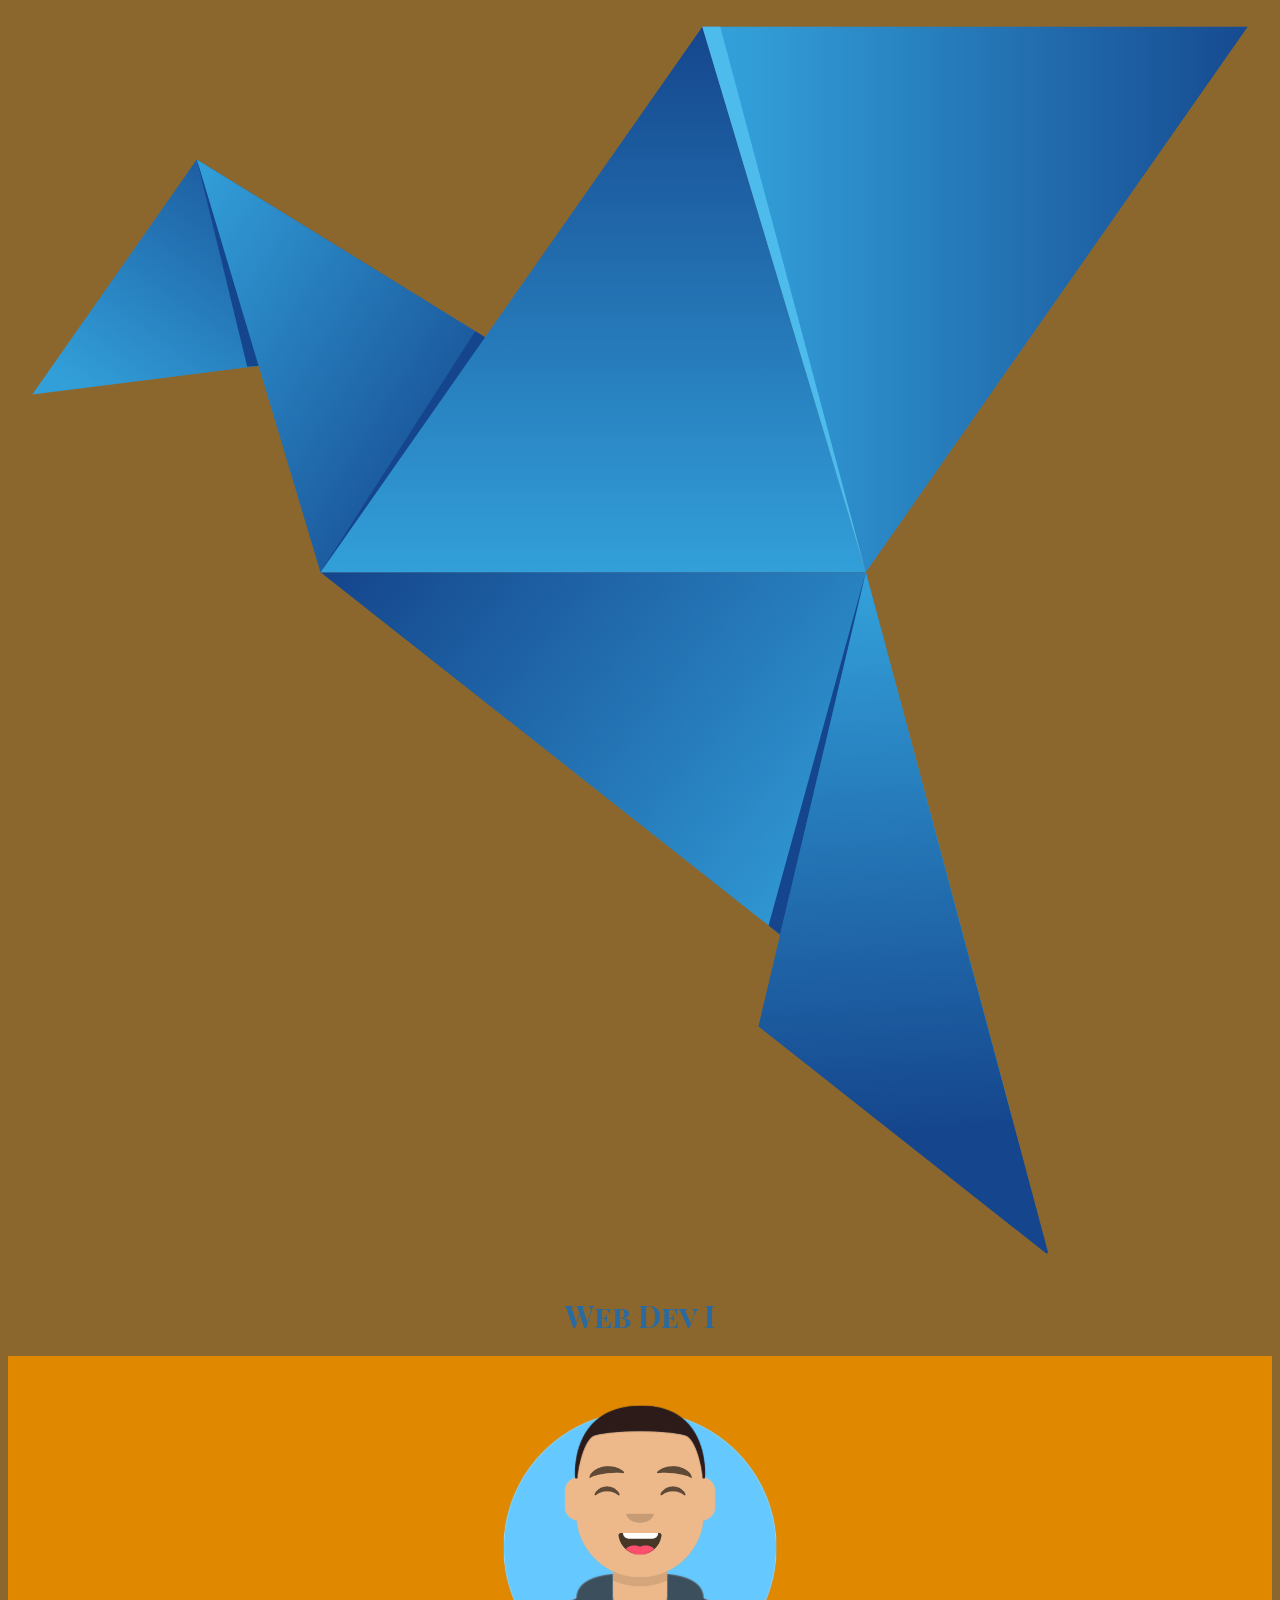
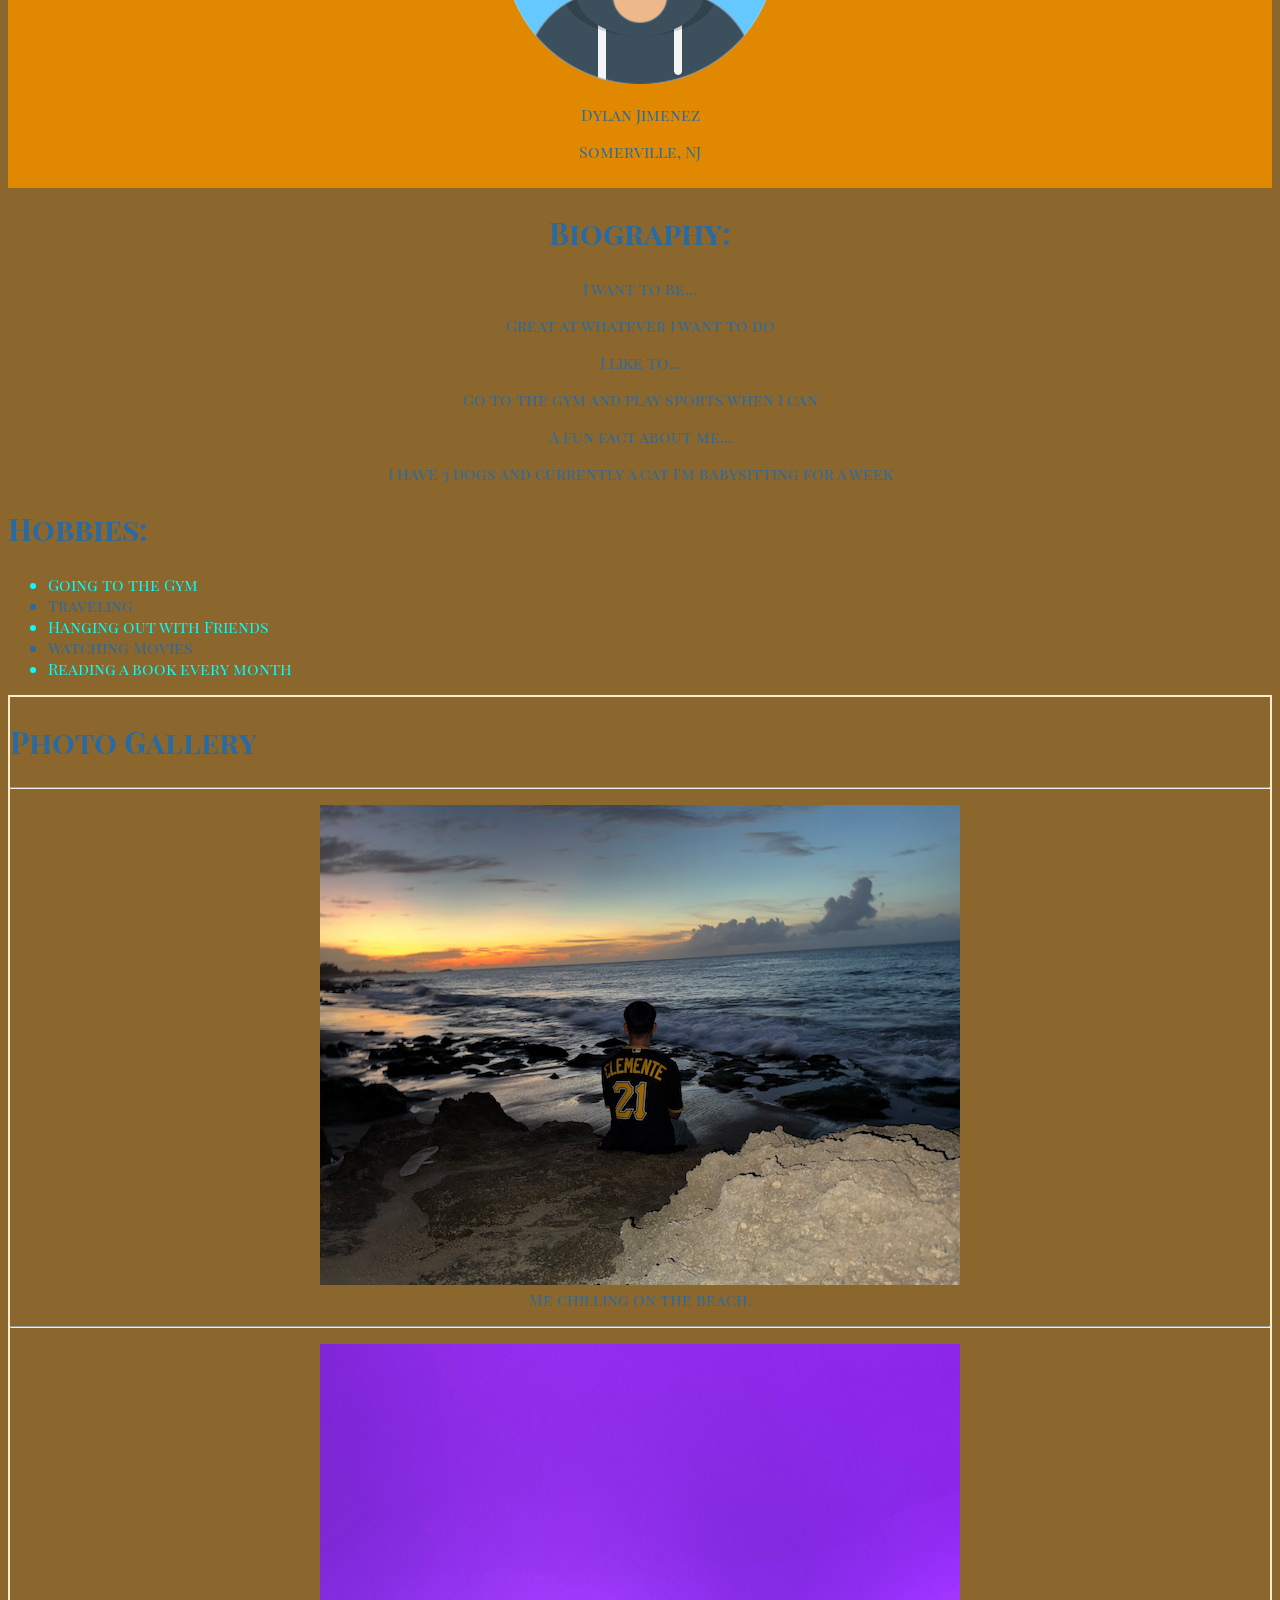
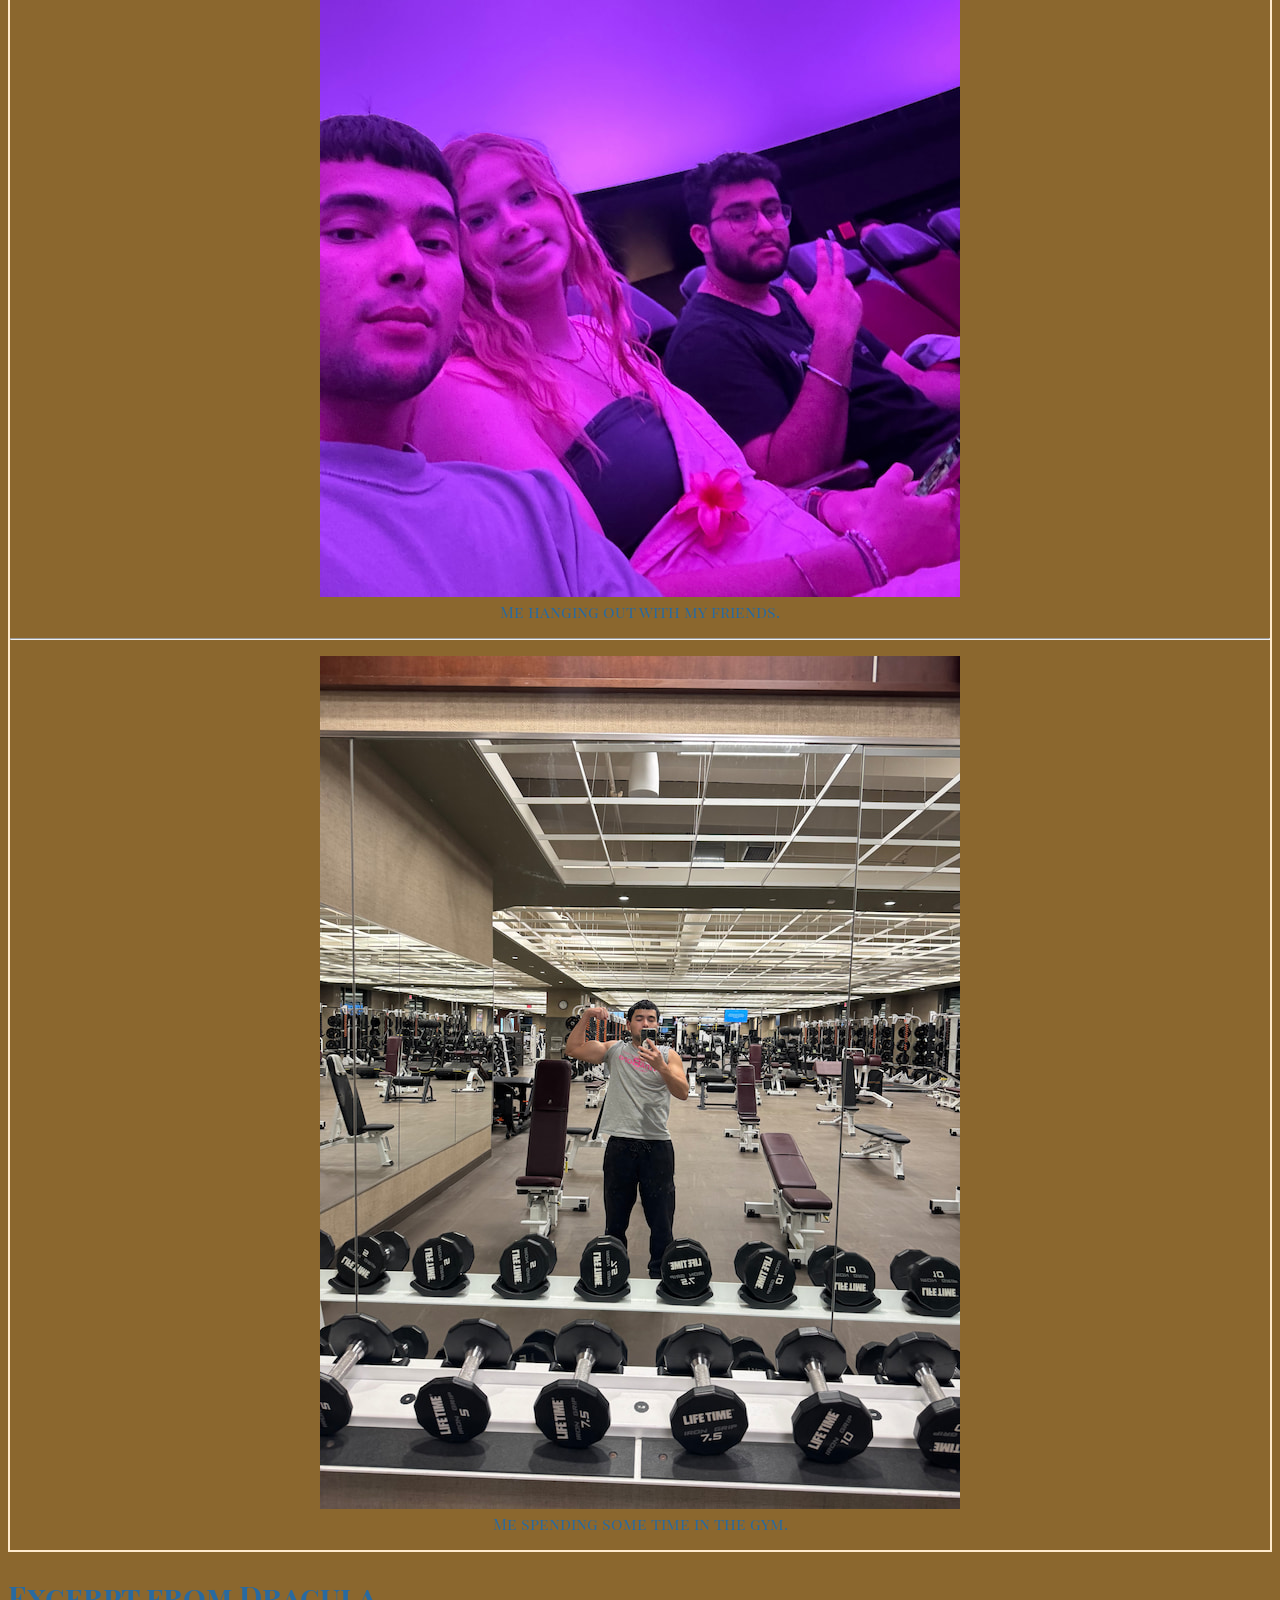
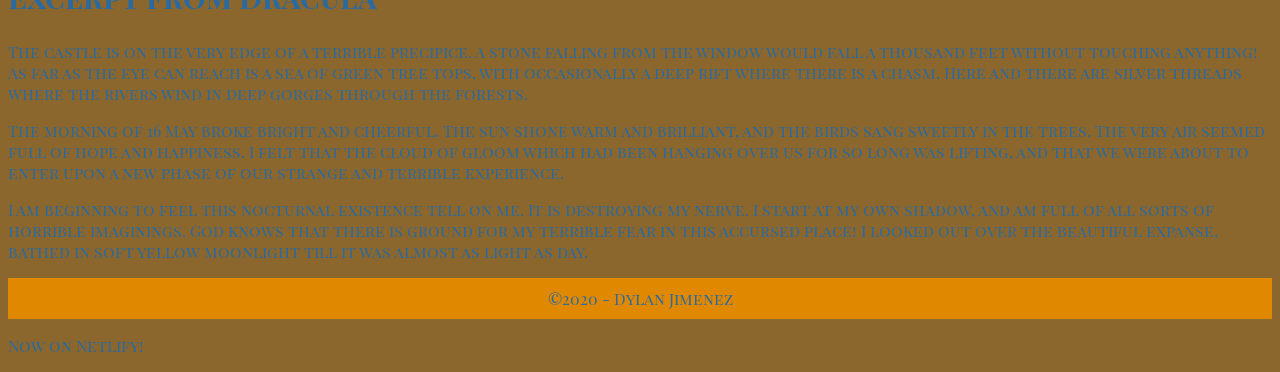
==== index.html @ 661ed288 "Adding Article" ====
<!DOCTYPE html>
<html lang="en">

    <head>
        <meta charset="UTF-8">
        <meta name="viewport" content="width=device-width, initial-scale=1.0">
        <title>About Me</title>

        <link rel="preconnect" href="https://fonts.googleapis.com">
        <link rel="preconnect" href="https://fonts.gstatic.com" crossorigin>
        <link
            href="https://fonts.googleapis.com/css2?family=Playfair+Display+SC:ital,wght@0,400;0,700;0,900;1,400;1,700;1,900&display=swap"
            rel="stylesheet">

        <link rel="stylesheet" href="css/style.css">
    </head>

    <body>
        <!--the body element contains all content shown to a visitor-->

        <header>
            <!--the header shows logos and the page title-->
            <img src="img/ptra-logo-1913689.svg" alt="Blue origami logo">
            <h1>Web Dev I</h1>
        </header>

        <main>
            <!--The main envelops important page contents-->

            <section id="hero">
                <img src="img/avataaars.png" alt="Avatar picture of myself">

                <div>
                    <p>Dylan Jimenez</p>
                    <p>Somerville, NJ</p>
                </div>
            </section>

            <section id="bio">

                <!-- Bio section, Personal info -->

                <h2>Biography:</h2>

                <div>

                    <p>I want to be...</p>

                    <p>Great at whatever I want to do</p>

                    <p>I like to...</p>
                    <p>Go to the gym and play sports when I can</p>

                    <p>A fun fact about me...</p>
                    <p>I have 3 dogs and currently a cat I'm babysitting for a
                        week</p>

                </div>

            </section>

            <section id="hobbies">

                <h2>Hobbies:</h2>

                <ul>
                    <li>Going to the Gym</li>
                    <li>Traveling</li>
                    <li>Hanging out with Friends</li>
                    <li>Watching Movies</li>
                    <li>Reading a book every month</li>
                </ul>

            </section>

            <section id="gallery">

                <h2>Photo Gallery</h2>

                <hr>

                <figure>
                    <img src="img/Beach-640w.jpg" alt="Me at the beach">
                    <figcaption>Me chilling on the beach.</figcaption>
                </figure>


                <hr>

                <figure>
                    <img src="img/friends-640w.jpg" alt="Me and friends">
                    <figcaption>Me hanging out with my friends.</figcaption>
                </figure>

                <hr>

                <figure>
                    <img src="img/Gym-640w.jpg" alt="Me in the gym">
                    <figcaption>Me spending some time in the gym.</figcaption>
                </figure>


            </section>

            <article id="lit">

                <h2>Excerpt from Dracula</h2>

                <div>

                    <p>The castle is on the very edge of a terrible precipice. A
                        stone falling from
                        the window would fall a thousand feet without touching
                        anything! As far as
                        the eye can reach is a sea of green tree tops, with
                        occasionally a deep rift
                        where there is a chasm. Here and there are silver
                        threads where the rivers
                        wind in deep gorges through the forests.</p>

                    <p>The morning of 16 May broke bright and cheerful. The sun
                        shone warm and
                        brilliant, and the birds sang sweetly in the trees. The
                        very air seemed full
                        of hope and happiness. I felt that the cloud of gloom
                        which had been hanging
                        over us for so long was lifting, and that we were about
                        to enter upon a new
                        phase of our strange and terrible experience.</p>

                    <p>I am beginning to feel this nocturnal existence tell on
                        me. It is destroying
                        my nerve. I start at my own shadow, and am full of all
                        sorts of horrible
                        imaginings. God knows that there is ground for my
                        terrible fear in this
                        accursed place! I looked out over the beautiful expanse,
                        bathed in soft
                        yellow moonlight till it was almost as light as day.</p>

                </div>

            </article>

        </main>

        <footer>

            ©2020 - Dylan Jimenez

        </footer>

        <p>Now on Netlify!</p>
    </body>

</html>
---- css/style.css ----
body {
    font-family: "Playfair Display SC", serif;
    background-color: #8B672E;
    color: #286AA1;
}

h1, h2, h3, h4, h5, h6 {
    font-family: "Playfair Display SC", serif;
    font-size: 30px;
}

header {
    text-align: center;
}

#hero, footer {
    background-color: #E08800;
    text-align: center;
    padding: 10px;
}

/*Hero Section*/

#hero img {
    width: 300px;
}

/*Bio Section*/

#bio {
    text-align: center;
}

/* Hobbies */
#hobbies ul li:nth-child(odd){
    color:aqua
}

/* Gallery */

#gallery{
    border: 2px solid blanchedalmond;
}

#gallery img {
    max-width:100%;
}

#gallery figure {
    text-align:center;
}
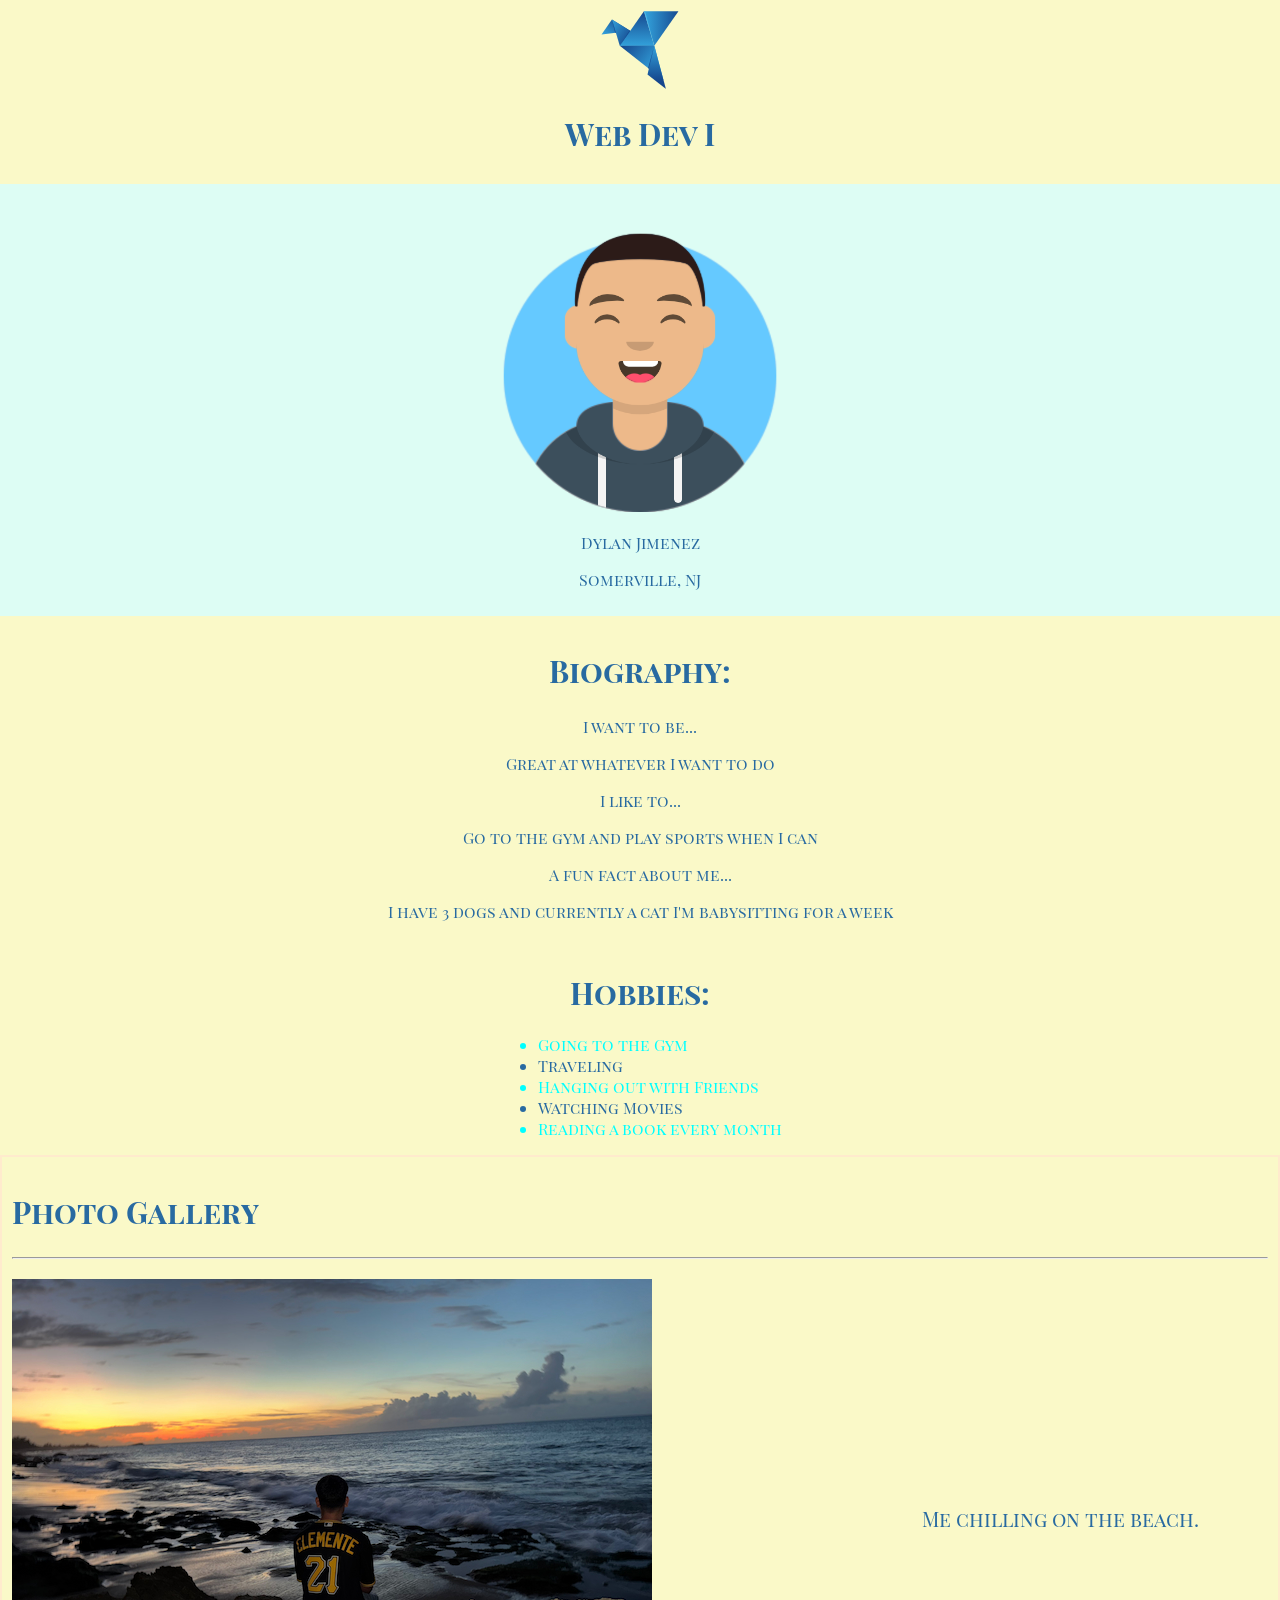
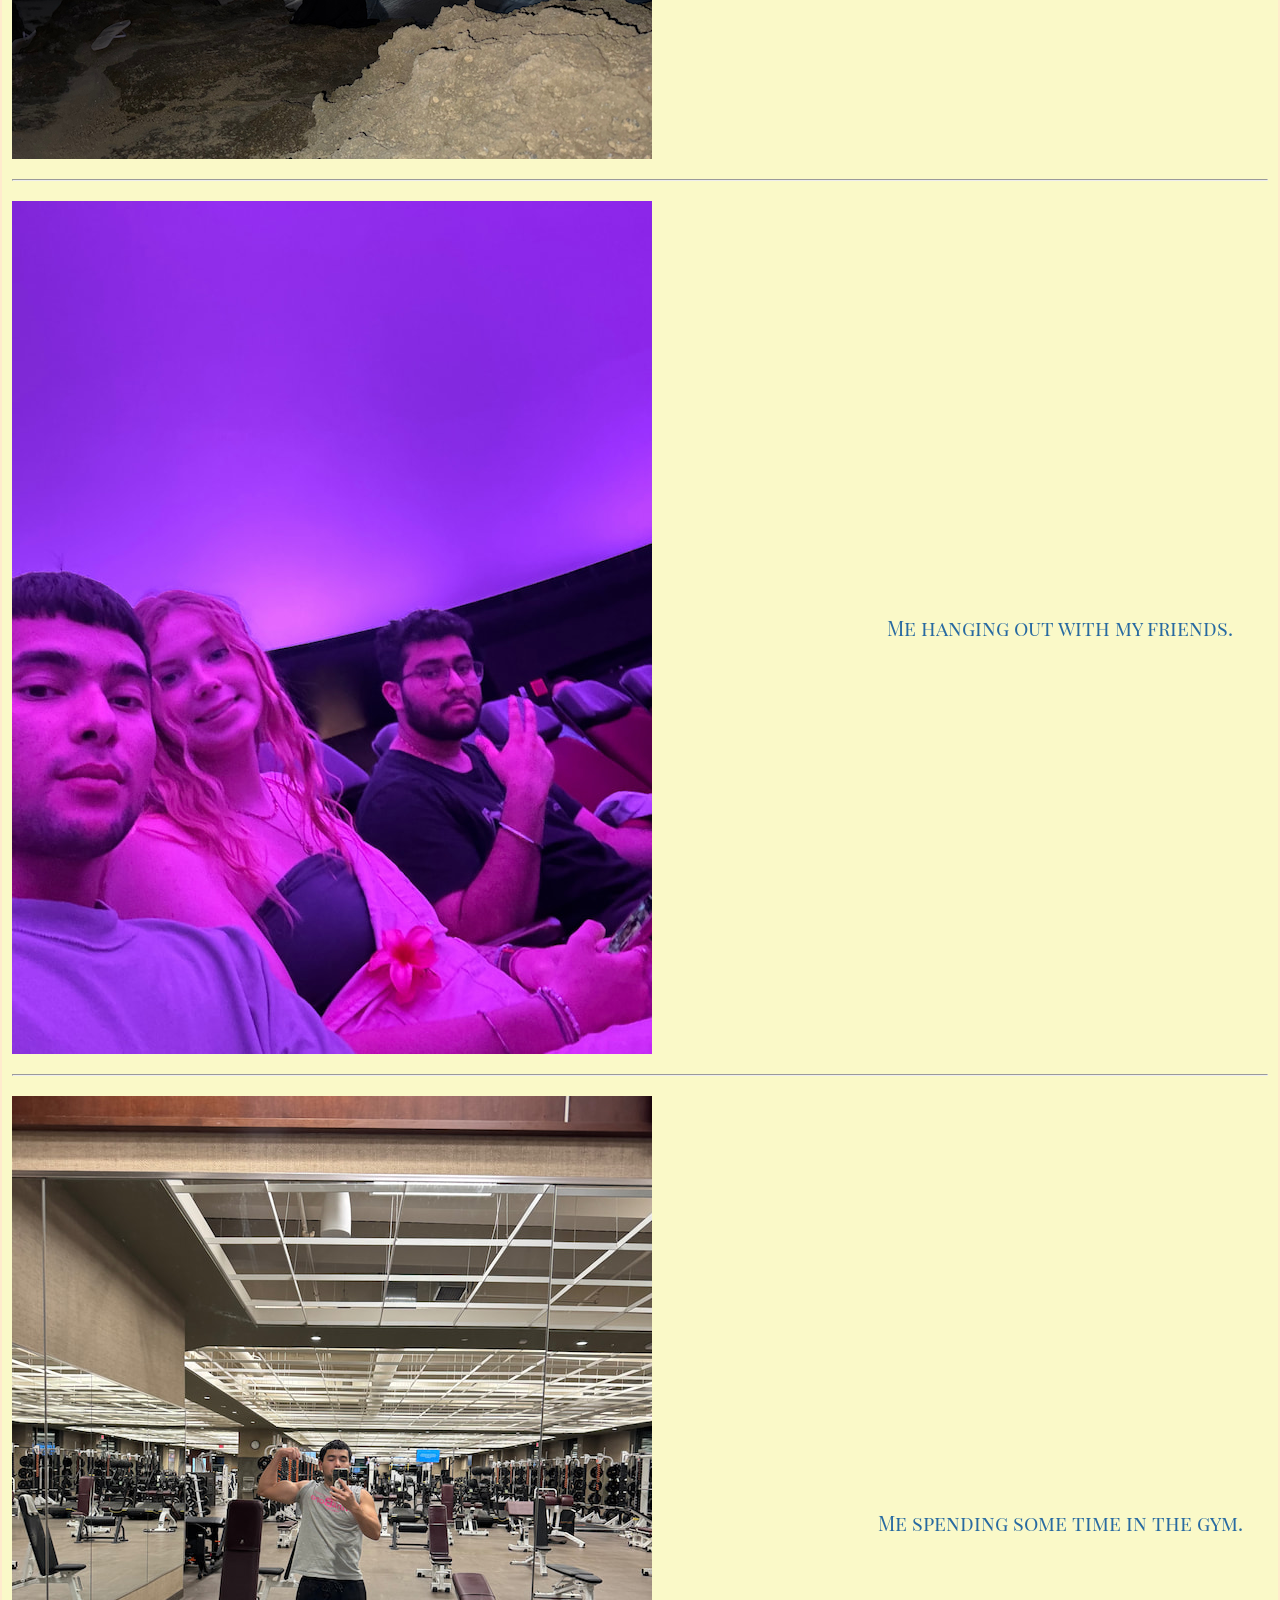
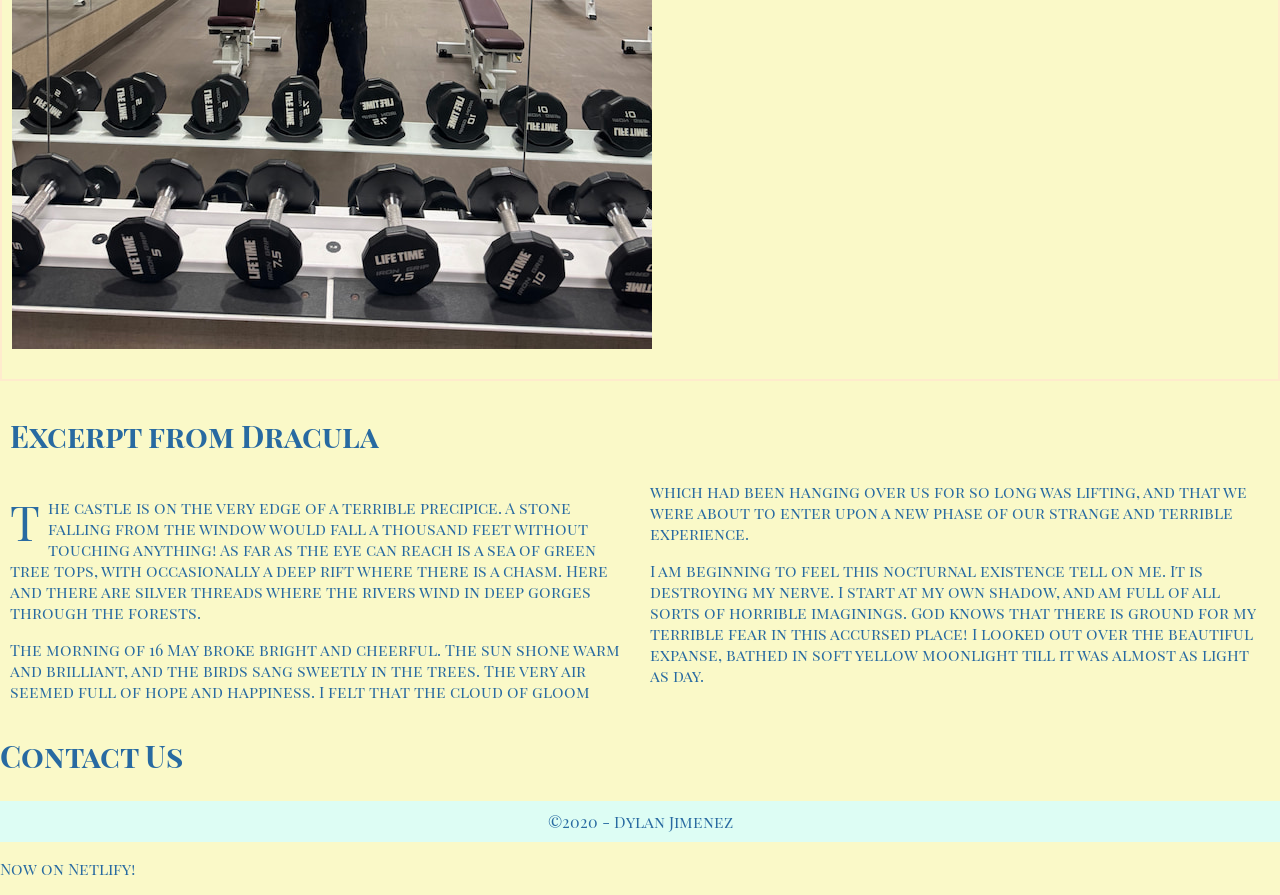
==== commit 7c1e1848: "Contact" ====
--- a/index.html
+++ b/index.html
@@ -142,6 +142,12 @@
 
             </article>
 
+
+            <section id="contact">
+
+                <h2>Contact Us</h2>
+
+            </section>
         </main>
 
         <footer>
--- a/css/style.css
+++ b/css/style.css
@@ -1,7 +1,8 @@
 body {
     font-family: "Playfair Display SC", serif;
-    background-color: #8B672E;
+    background-color: #FAF9C8;
     color: #286AA1;
+    margin: 0;
 }
 
 h1, h2, h3, h4, h5, h6 {
@@ -11,41 +12,122 @@
 
 header {
     text-align: center;
+    padding: 10px;
+}
+
+header img {
+    width: 80px;
 }
 
 #hero, footer {
-    background-color: #E08800;
+    background-color: #DDFDF4;
     text-align: center;
     padding: 10px;
 }
 
-/*Hero Section*/
-
+/* Hero Section */
 #hero img {
     width: 300px;
+    max-width: 100%;
 }
 
-/*Bio Section*/
-
+/* Bio Section */
 #bio {
     text-align: center;
+    padding: 10px;
 }
 
 /* Hobbies */
-#hobbies ul li:nth-child(odd){
-    color:aqua
+#hobbies {
+    display: flex;
+    flex-direction: column;
+    align-items: center;
+}
+
+#hobbies h2 {
+    margin-bottom: 5px;
+}
+
+#hobbies ul li:nth-child(odd) {
+    color: aqua;
 }
 
 /* Gallery */
-
-#gallery{
+#gallery {
     border: 2px solid blanchedalmond;
+    padding: 10px;
 }
 
 #gallery img {
-    max-width:100%;
+    max-width: 100%;
 }
 
 #gallery figure {
-    text-align:center;
+    text-align: center;
+    margin: 20px 0;
 }
+
+/* Literature */
+#lit {
+    padding: 10px;
+}
+
+/* Drop cap */
+#lit p:first-child::first-letter {
+    font-size: 3rem;
+    float: left;
+    margin-right: 8px;
+    line-height: 1;
+}
+
+/* Tablet size */
+@media screen and (min-width: 60em) {
+
+    #gallery figure {
+        display: grid;
+        grid-template-columns: 2fr 1fr;
+        align-items: center;
+        gap: 10px;
+    }
+
+    #gallery figcaption {
+        display: flex;
+        justify-content: center;
+        align-items: center;
+        font-size: 20px;
+    }
+
+    #lit div {
+        columns: 2;
+        column-gap: 20px;
+    }
+}
+
+/* Larger screen */
+@media screen and (min-width: 100em) {
+
+    #gallery {
+        display: grid;
+        grid-template-columns: 1fr 1fr 1fr;
+        gap: 15px;
+    }
+
+    #gallery h2 {
+        grid-column: 1 / 4;
+        text-align: center;
+    }
+
+    #gallery hr {
+        display: none;
+    }
+
+    #gallery figure {
+        display: block;
+    }
+
+    #gallery figcaption {
+        display: block;
+        text-align: center;
+        font-size: 16px;
+    }
+}
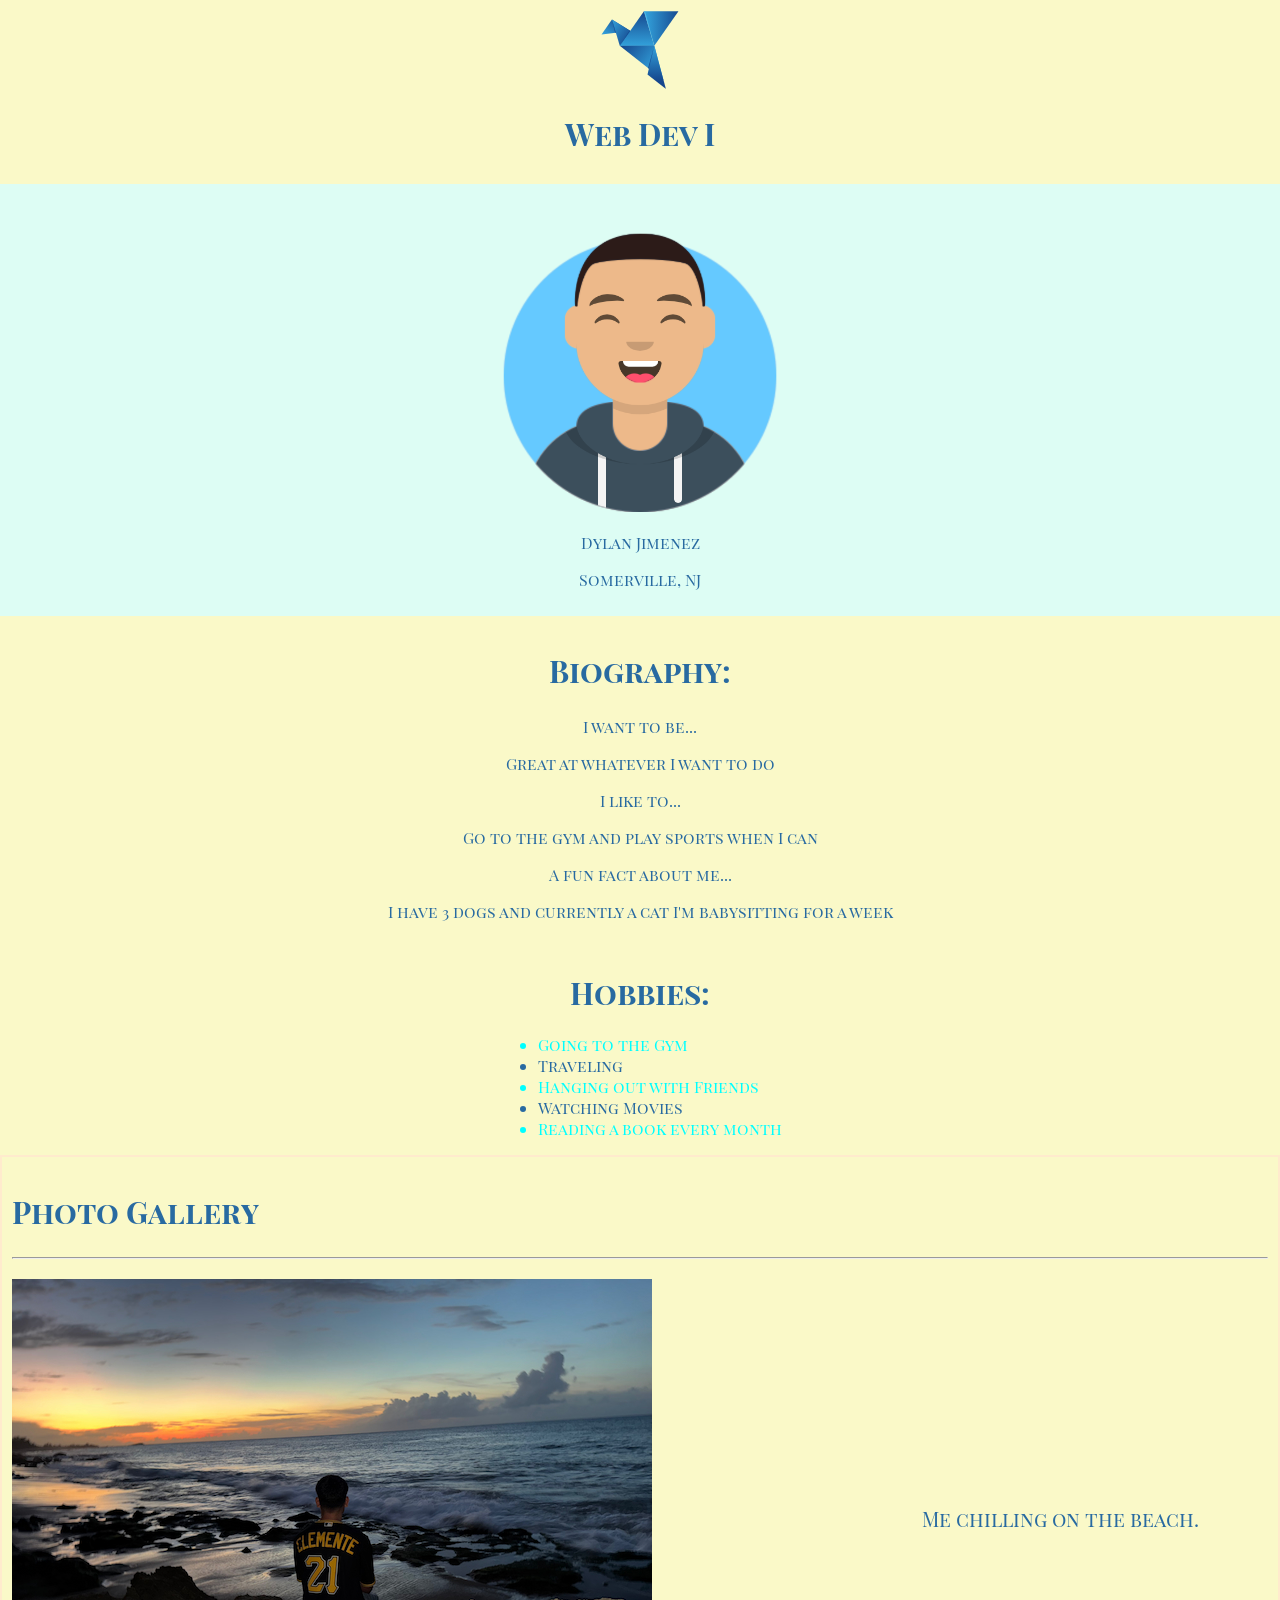
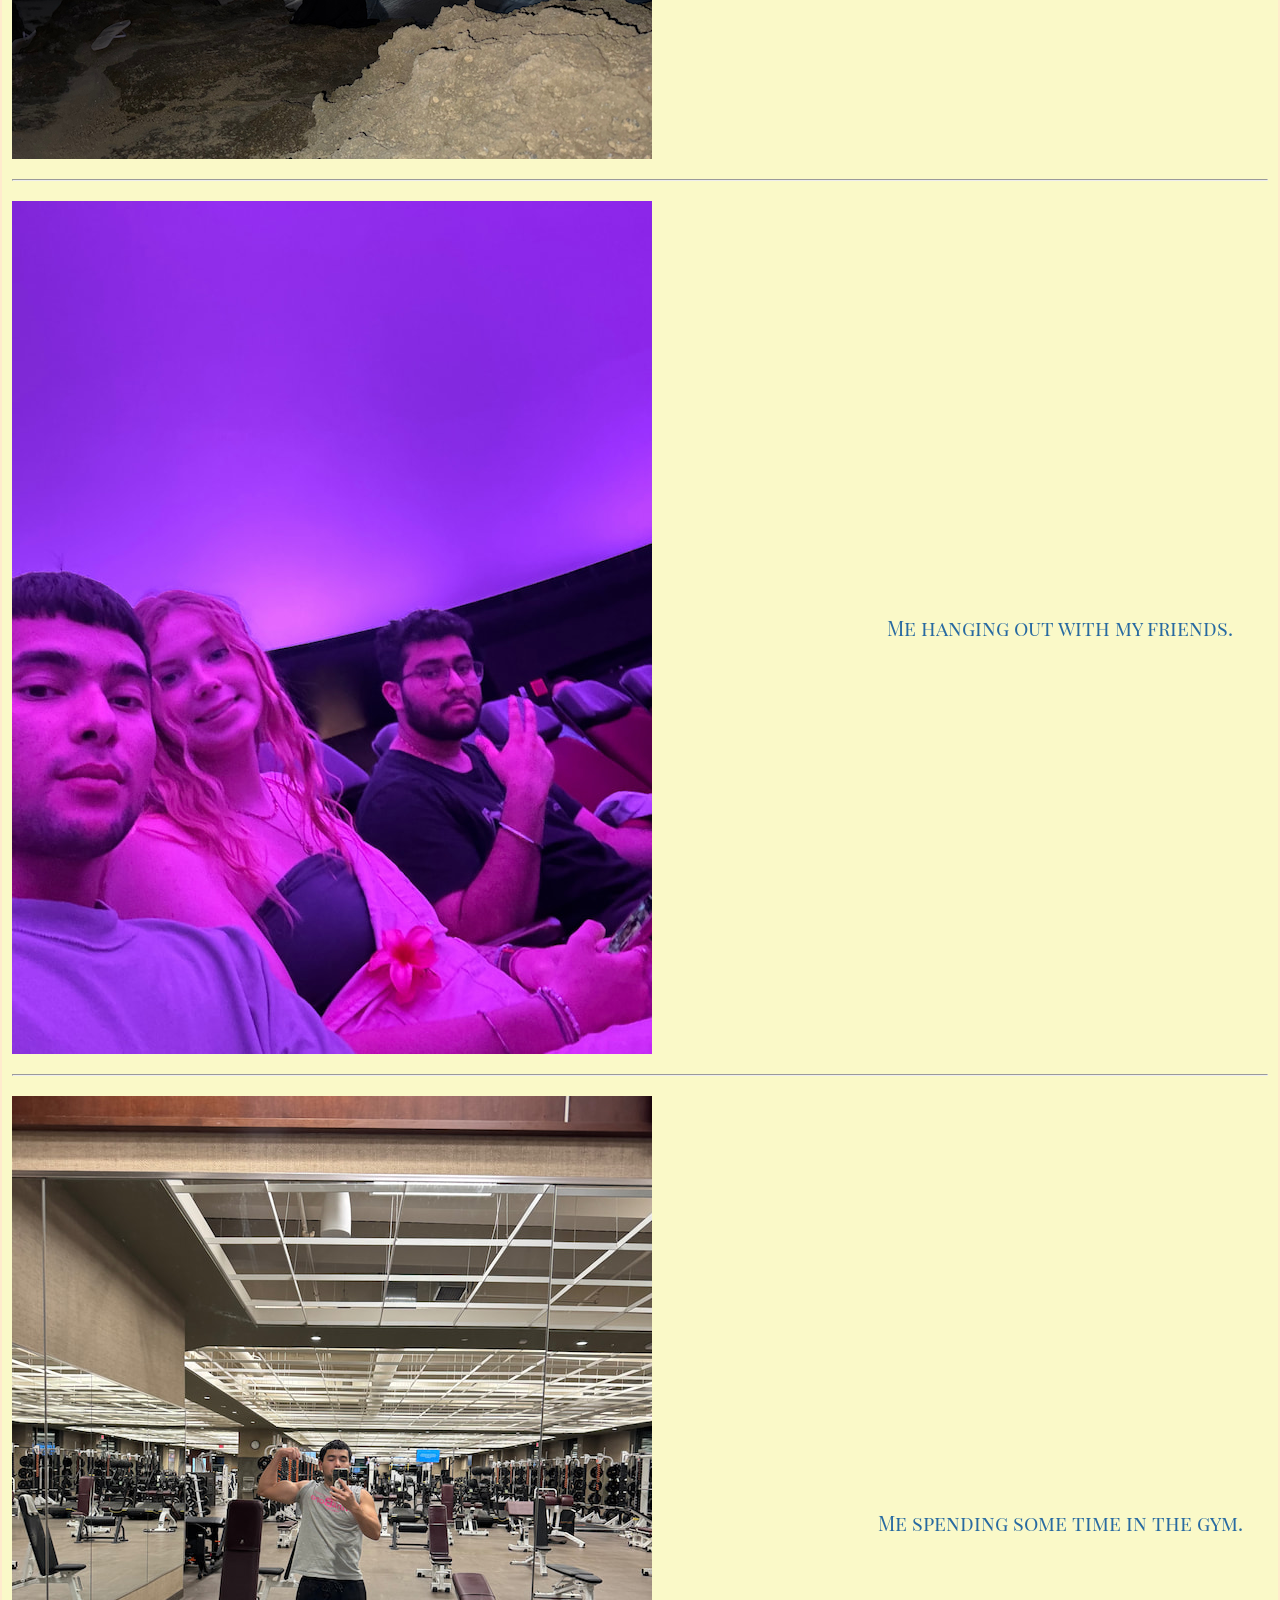
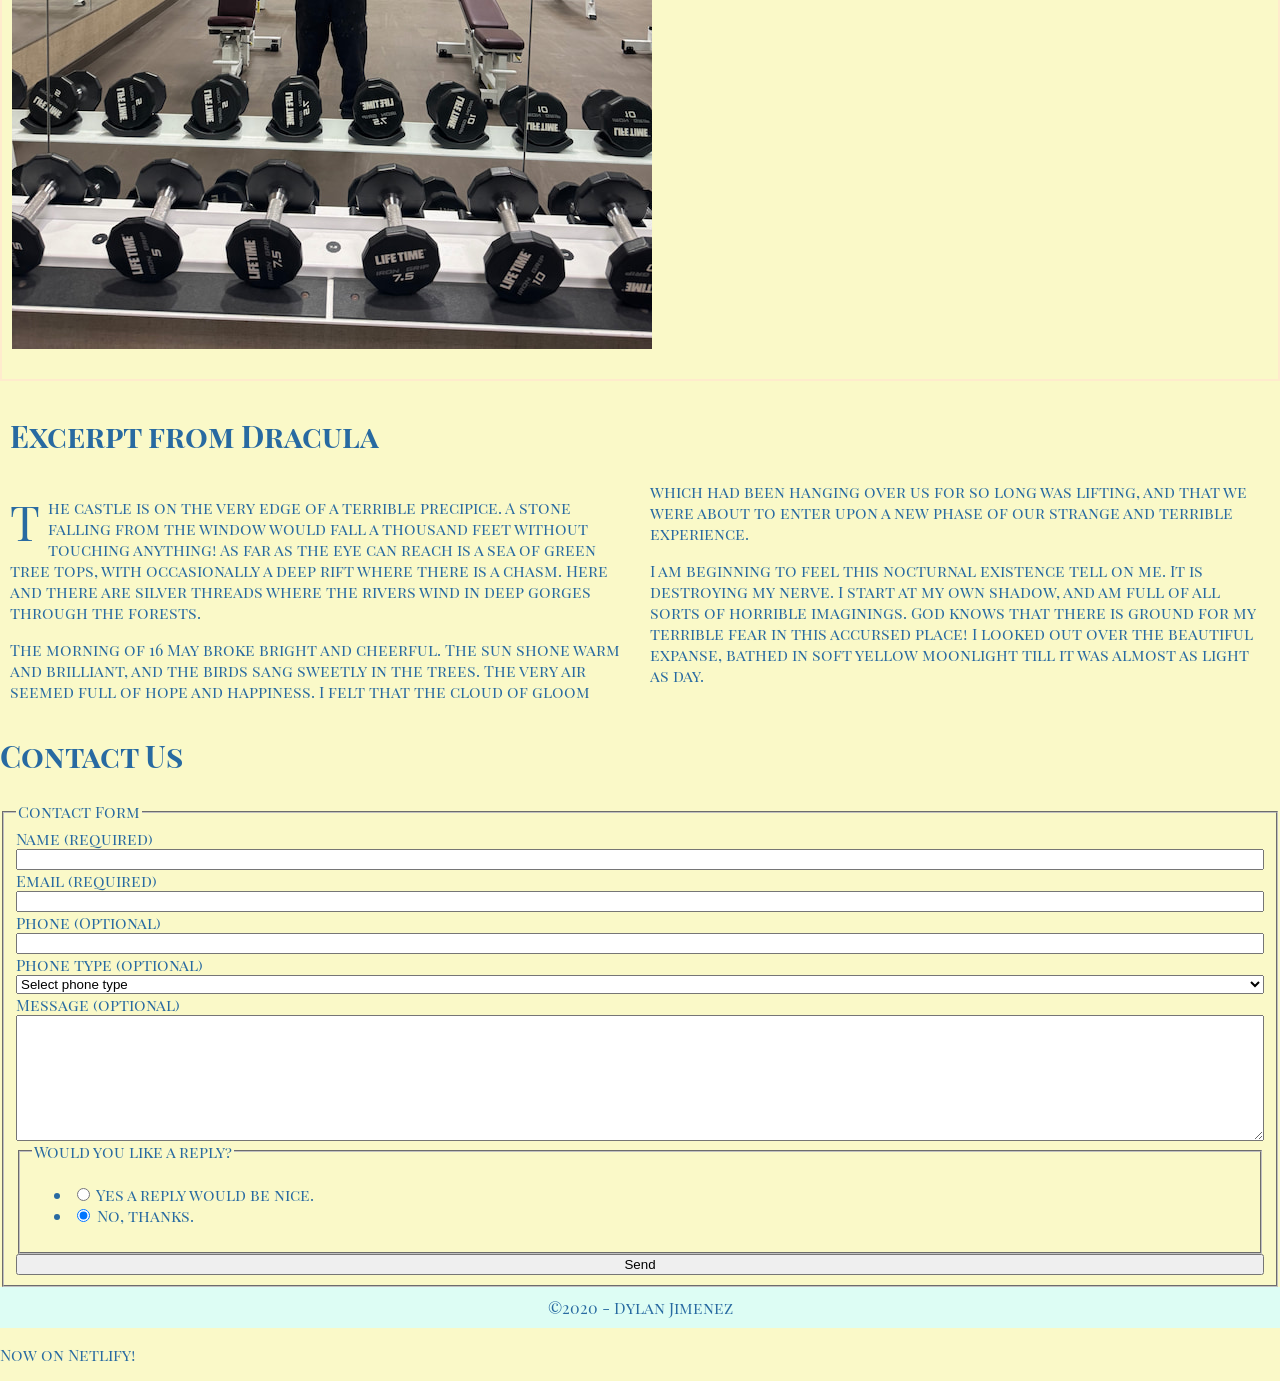
==== commit 020cdc37: "Contact us" ====
--- a/index.html
+++ b/index.html
@@ -147,6 +147,69 @@
 
                 <h2>Contact Us</h2>
 
+                <form id="contactForm" name="contactForm" method="post">
+
+                    <fieldset>
+                        <legend>Contact Form</legend>
+
+                        <div id="formElements">
+                            <!-- name -->
+                            <label for="name">Name (required)</label>
+                            <input type="text" id="name" name="name" required>
+
+                            <!-- email -->
+                            <label for="email"> Email (required)</label>
+                            <input type="email" id="email" name="email"
+                                required>
+
+                            <!-- Phone -->
+                            <label for="phone"> Phone (Optional)</label>
+                            <input type="tel" id="phone" name="phone">
+
+                            <!-- Phone type -->
+                            <label for="phonetype">Phone type (optional)</label>
+                            <select id="phonetype" name="phonetype">
+                                <option value="" selected>Select phone type
+                                </option>
+                                <option value="Mobile">Mobile</option>
+                                <option value="Work">Work</option>
+                                <option value="Home">Home</option>
+                            </select>
+
+                            <!--message -->
+                            <label for="message">Message (optional)</label>
+                            <textarea id="message" name="message"
+                                rows=8></textarea>
+
+                            <!-- Reply -->
+                            <fieldset>
+                                <legend>Would you like a reply?</legend>
+
+                                <ul>
+                                    <li>
+                                        <input type="radio" id="message-yes"
+                                            name="reply"
+                                            value="Yes a reply please.">
+                                        <label for="message-yes">Yes a reply
+                                            would be nice.</label>
+                                    </li>
+                                    <li>
+                                        <input type="radio" id="message-no"
+                                            name="reply" value="No reply please"
+                                            checked>
+                                        <label for="message-no">No,
+                                            thanks.</label>
+                                    </li>
+                                </ul>
+                            </fieldset>
+
+                            <!-- Submit -->
+                            <button type="submit">Send</button>
+
+                        </div>
+
+                    </fieldset>
+                </form>
             </section>
         </main>
 
--- a/css/style.css
+++ b/css/style.css
@@ -131,3 +131,8 @@
         font-size: 16px;
     }
 }
+
+/* Contact form */
+#formElements {
+    display:grid;
+}
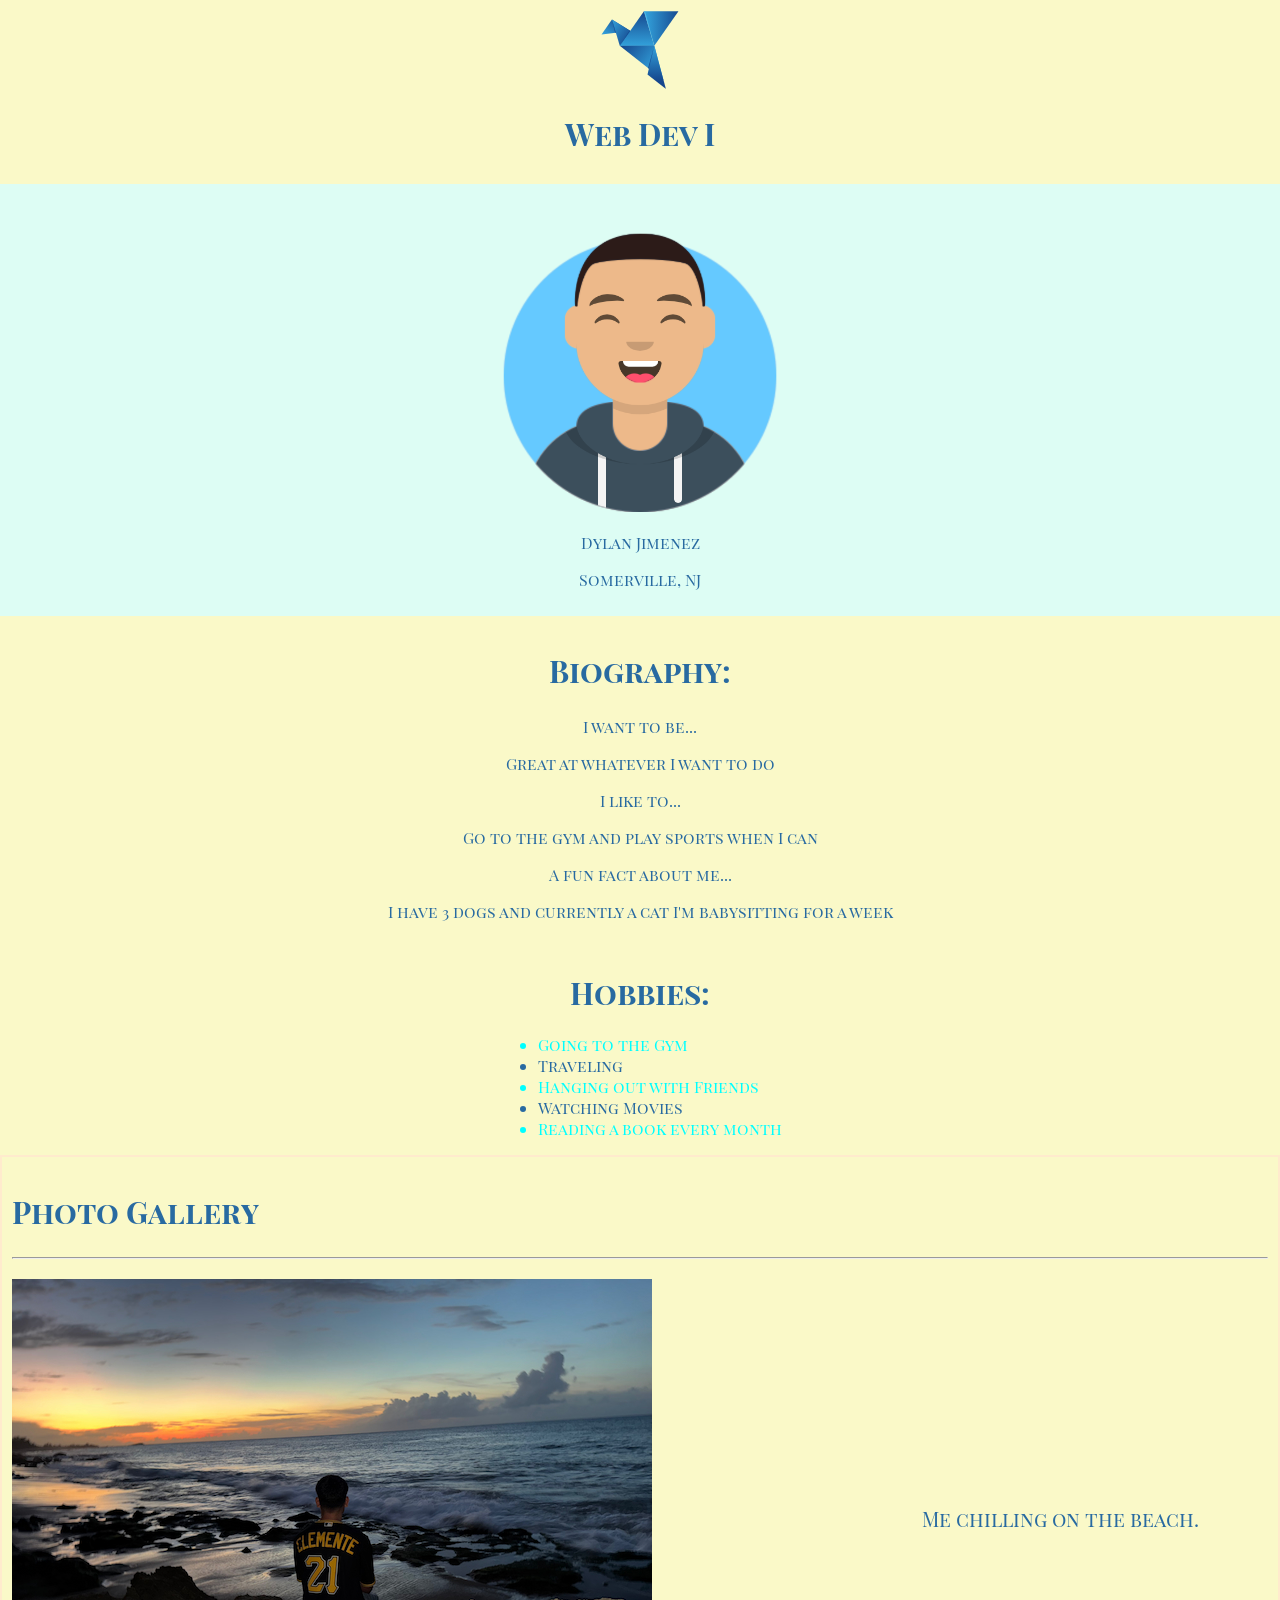
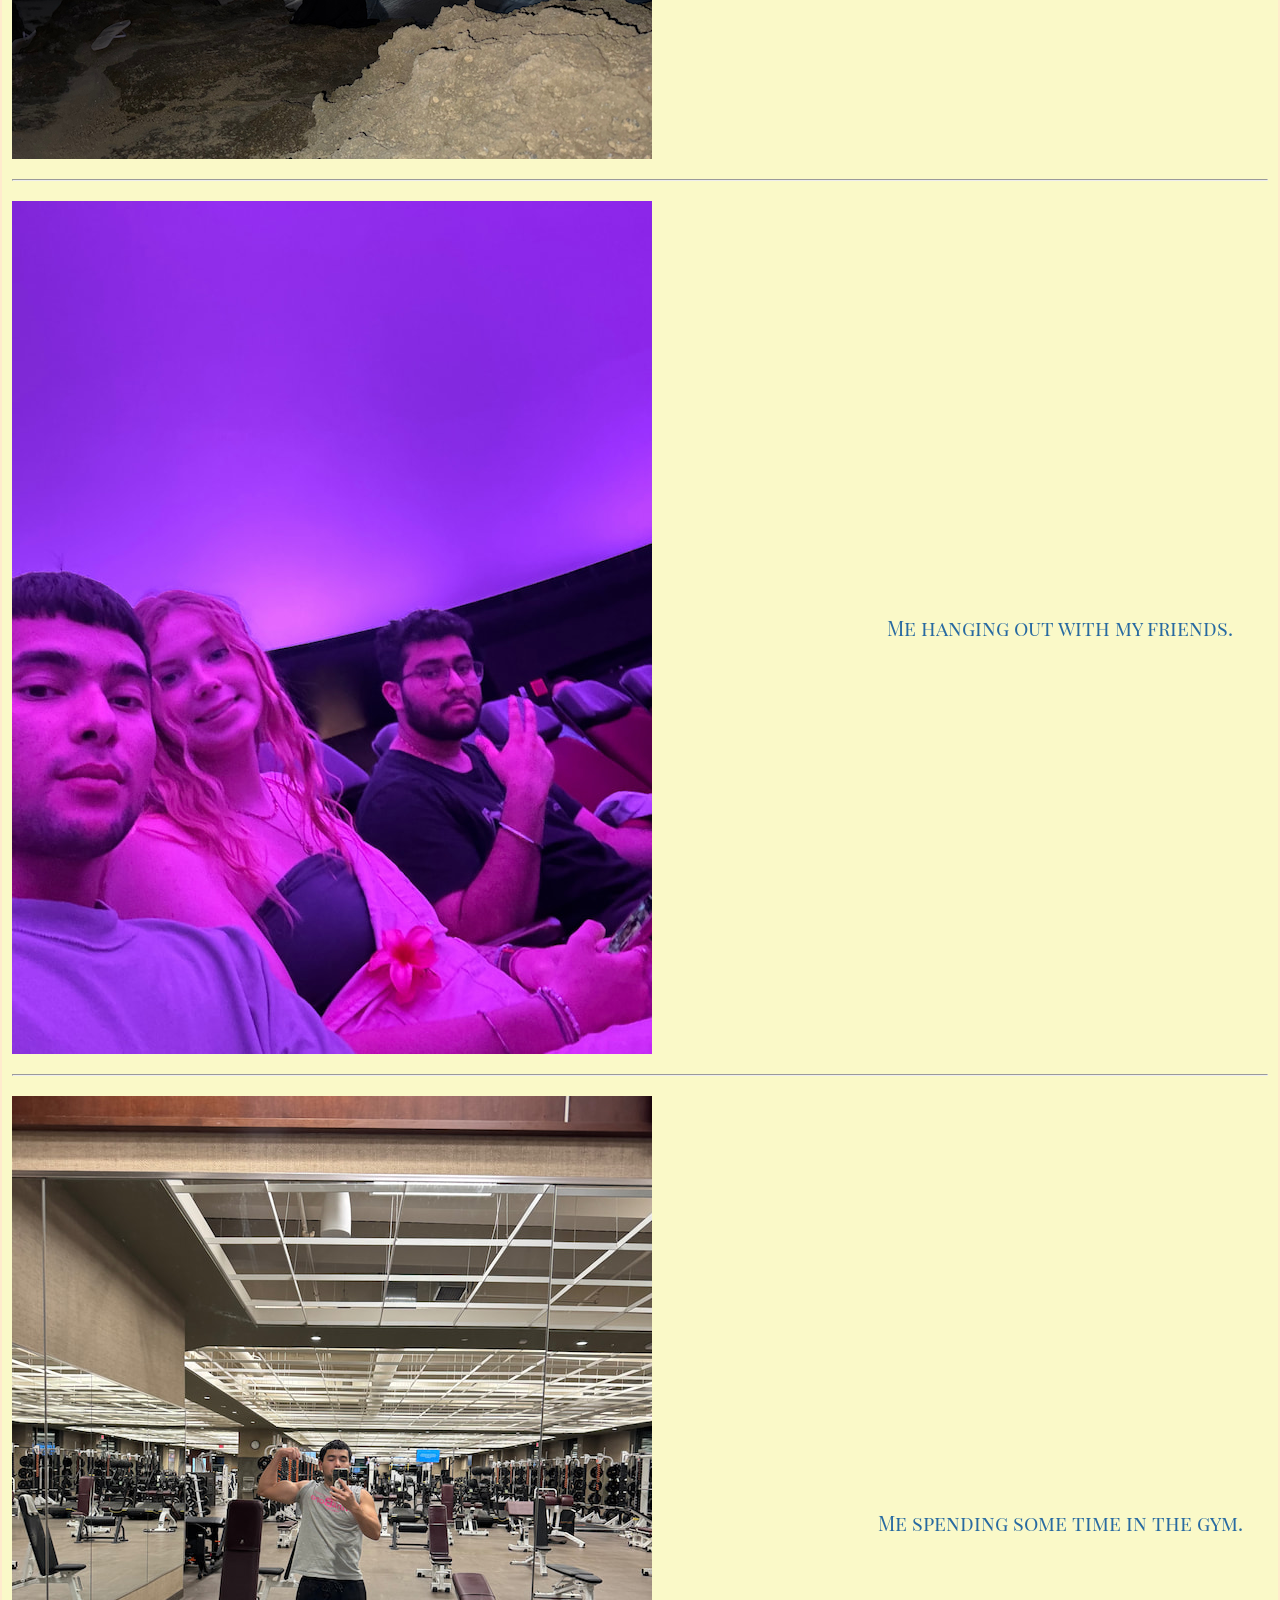
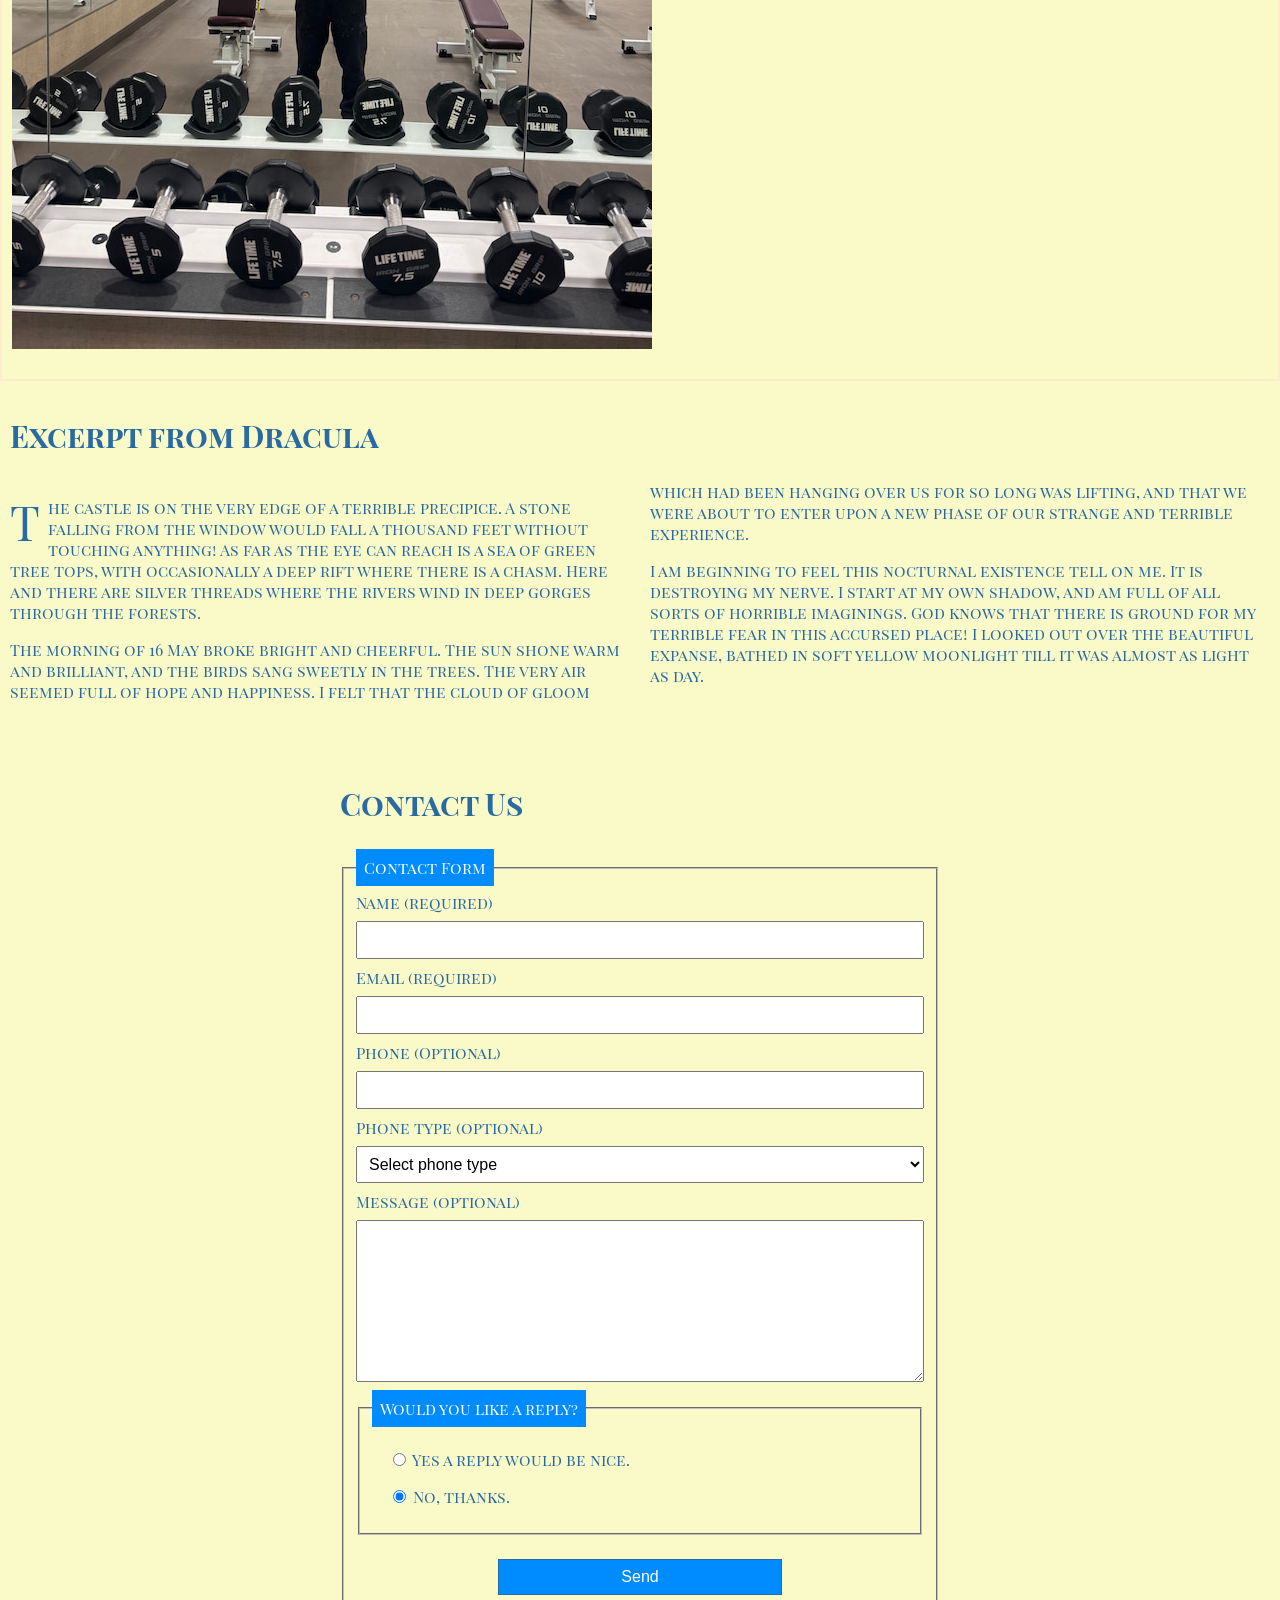
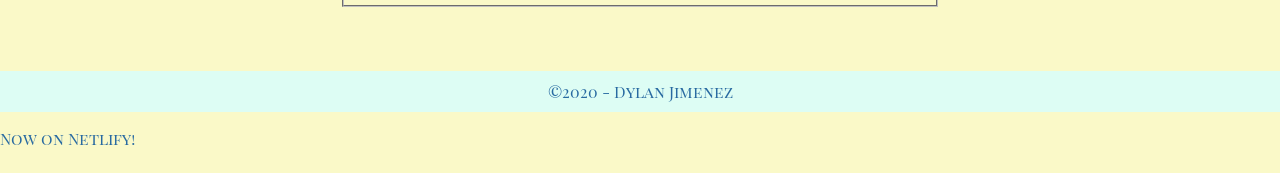
==== commit 086a875f: "Fixing contact form" ====
--- a/index.html
+++ b/index.html
@@ -147,7 +147,9 @@
 
                 <h2>Contact Us</h2>
 
-                <form id="contactForm" name="contactForm" method="post">
+                <form id="contactForm" name="contactForm" method="post"
+                    data-netlify="true">
+                    <input type="hidden" name="form-name" value="contactForm">
 
                     <fieldset>
                         <legend>Contact Form</legend>
--- a/css/style.css
+++ b/css/style.css
@@ -135,4 +135,44 @@
 /* Contact form */
 #formElements {
     display:grid;
+    row-gap:.5em;
 }
+
+#contact {
+    padding: 1rem;
+    max-width:600px;
+    margin: 2rem auto;
+}
+
+fieldset {
+    border: 2px solid #008cff
+    margin-top:1em;
+    margin-bottom:1em;
+}
+
+legend {
+    background-color:#008cff;
+    color: white;
+    padding:.5em;
+}
+
+#contact input, #contact textarea, #contact select, #contact button {
+    padding: 0.5em;
+    font-size:1rem;
+}
+
+#contact ul {
+    list-style:none;
+    padding:0px;
+}
+#contact li {
+    margin:1rem;
+}
+#contact button {
+    background-color:#008cff;
+    color:white;
+    border: 1px solid #286AA1;
+    max-width:400px;
+    width:50%;
+    justify-self: center;
+}
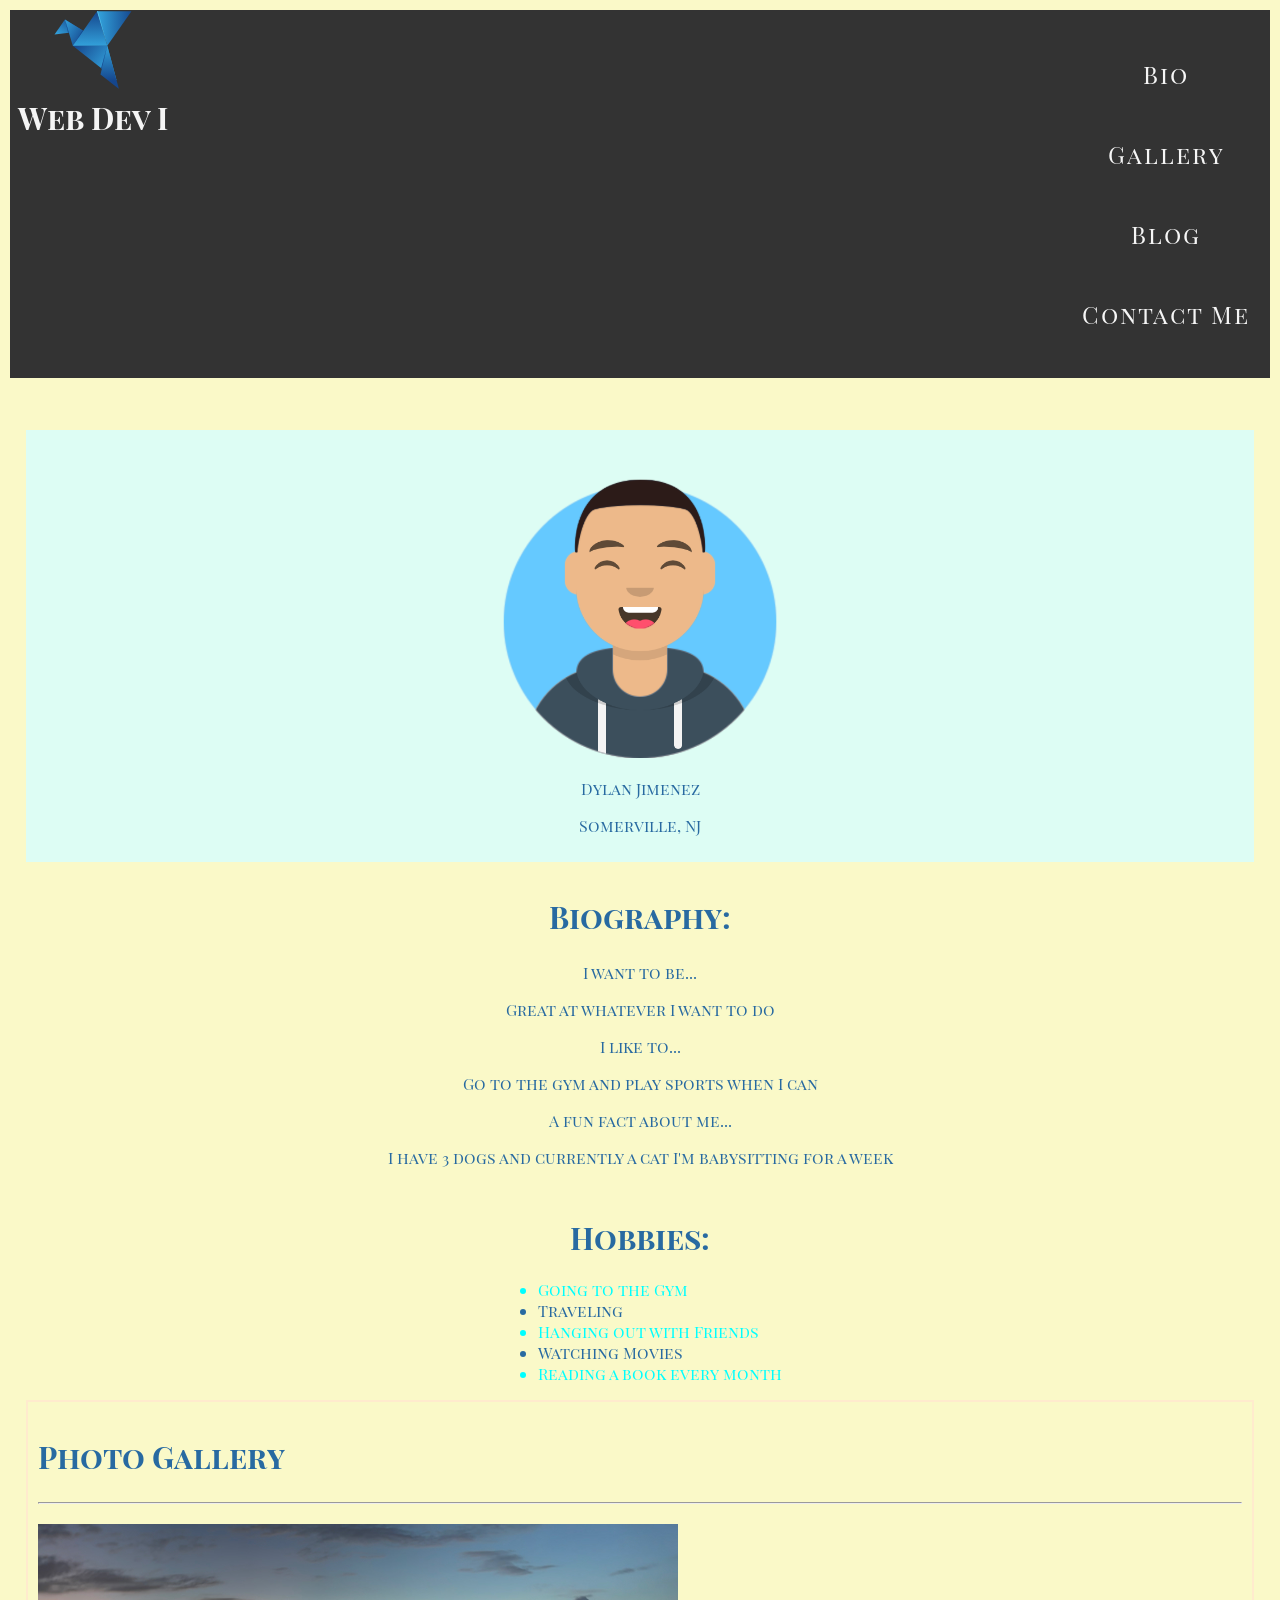
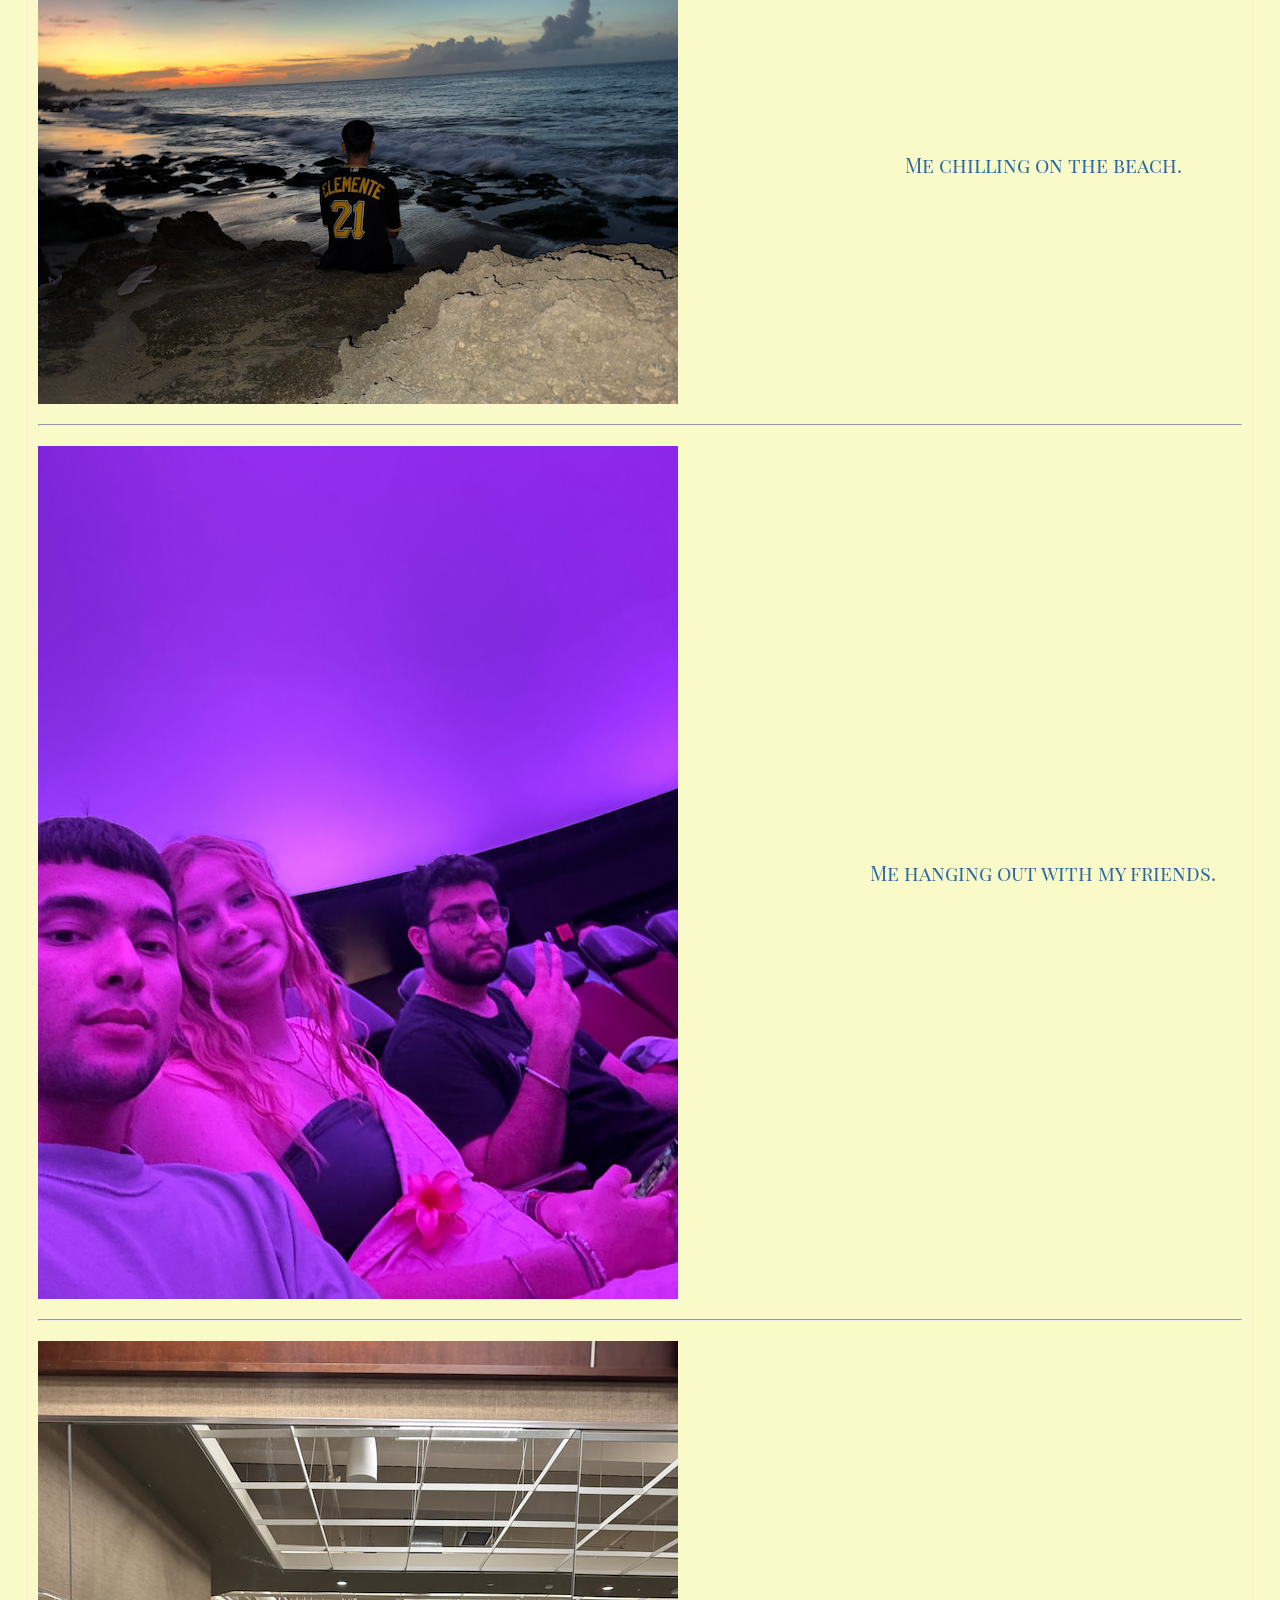
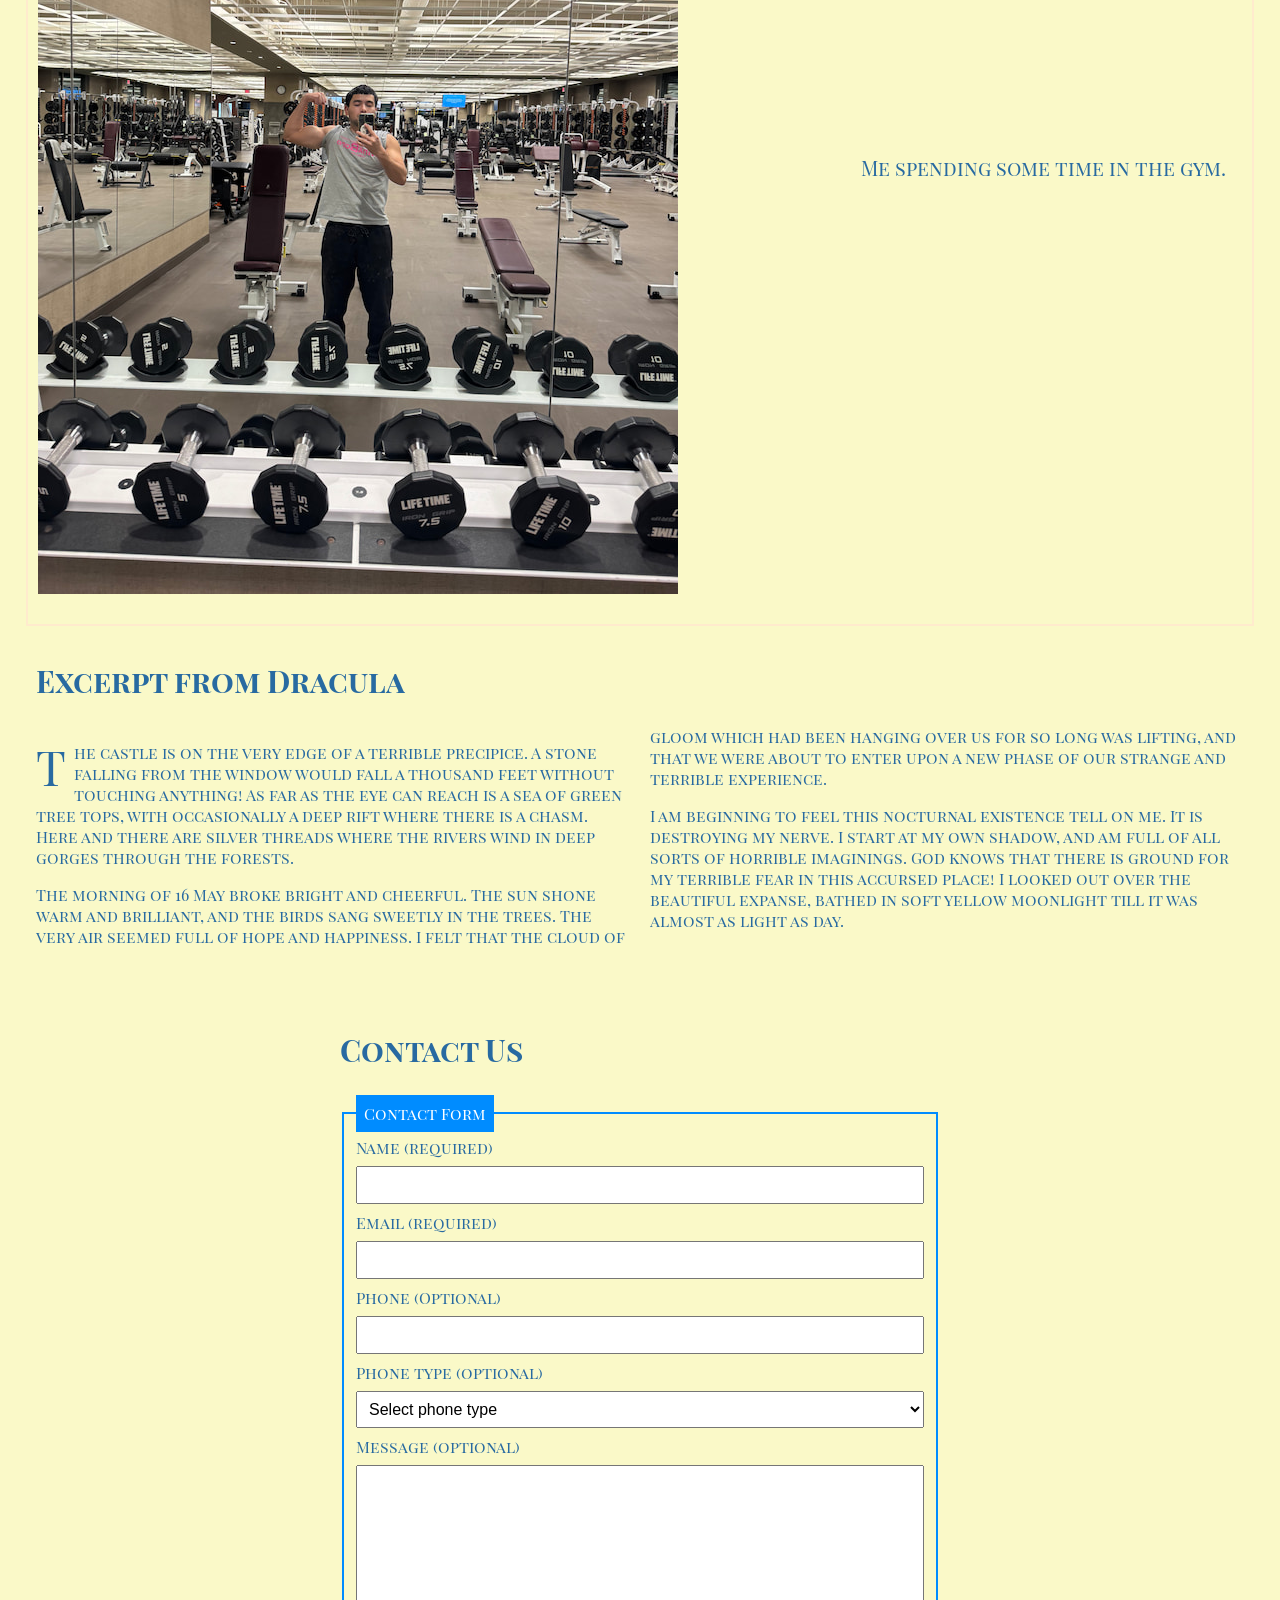
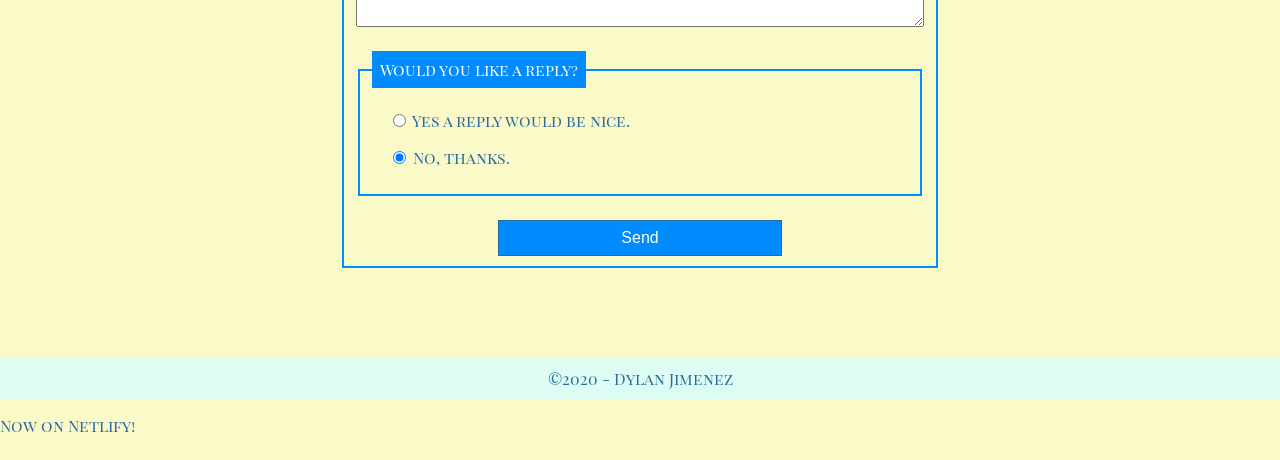
==== commit 61402905: "added navbar" ====
--- a/index.html
+++ b/index.html
@@ -13,6 +13,7 @@
             rel="stylesheet">
 
         <link rel="stylesheet" href="css/style.css">
+        <link rel="stylesheet" href="css/nav.css">
     </head>
 
     <body>
@@ -20,8 +21,24 @@
 
         <header>
             <!--the header shows logos and the page title-->
-            <img src="img/ptra-logo-1913689.svg" alt="Blue origami logo">
-            <h1>Web Dev I</h1>
+            <nav class="navbar">
+                <div class="logo">
+                    <img src="img/ptra-logo-1913689.svg"
+                        alt="Blue origami logo">
+                    <h1 class="logo-title">Web Dev I</h1>
+                </div>
+
+                <div class="navbar-links">
+                    <ul>
+                        <li><a href="#bio" class="nav-links">Bio</a></li>
+                        <li><a href="#gallery" class="nav-links">Gallery</a>
+                        </li>
+                        <li><a href="#lit" class="nav-links">Blog</a></li>
+                        <li><a href="#contact" class="nav-links">Contact Me</a>
+                        </li>
+                    </ul>
+                </div>
+            </nav>
         </header>
 
         <main>
--- a/css/style.css
+++ b/css/style.css
@@ -145,7 +145,7 @@
 }
 
 fieldset {
-    border: 2px solid #008cff
+    border: 2px solid #008cff;
     margin-top:1em;
     margin-bottom:1em;
 }
--- a/css/nav.css
+++ b/css/nav.css
@@ -0,0 +1,87 @@
+/* get rid of padding and string on body so header is at top */
+body {
+    margin: 0;
+}
+
+/* add some padding back to rest of page */
+main {
+    padding: 2vw;
+}
+
+/* navbar */
+.navbar {
+    background-color: #333;
+    color: whitesmoke;
+    display: flex;
+    flex-direction: column;
+    font-size: 1.5rem;
+    margin-bottom: 1rem;
+}
+
+/* logo */
+.logo {
+    display: flex;
+    flex-direction: column;
+    align-items: center;
+}
+
+.logo img {
+    width: 80px;
+}
+
+.logo-title {
+    margin: .5rem;
+}
+
+/* navigation list */
+.navbar-links ul {
+    list-style: none;
+    padding: 0;
+}
+
+.navbar-links li {
+    list-style: none;
+    display: block;
+    padding: 0.5rem 0;
+    text-align: center;
+}
+
+/*
+style all a tags in header
+and then on hover
+*/
+.navbar-links a {
+    color: whitesmoke;
+    background-color: #333;
+    font-size: 1.5rem;
+    padding: 1rem 1.25rem;
+    letter-spacing: 2px;
+    text-decoration: none;
+    display: inline-block;
+}
+
+.navbar-links a:hover,
+.navbar-links a:focus {
+    filter: invert(1);
+    border-radius: 10px;
+    outline: none;
+}
+
+/*
+media query for non-mobile nav bar
+min-width set to width of nav elements
+such that no text wraps
+*/
+@media screen and (min-width: 60em) {
+
+    .navbar-links {
+        display: flex;
+        flex-direction: row;
+        justify-content: space-between;
+    }
+
+    .navbar {
+        flex-direction: row;
+        justify-content: space-between;
+    }
+}
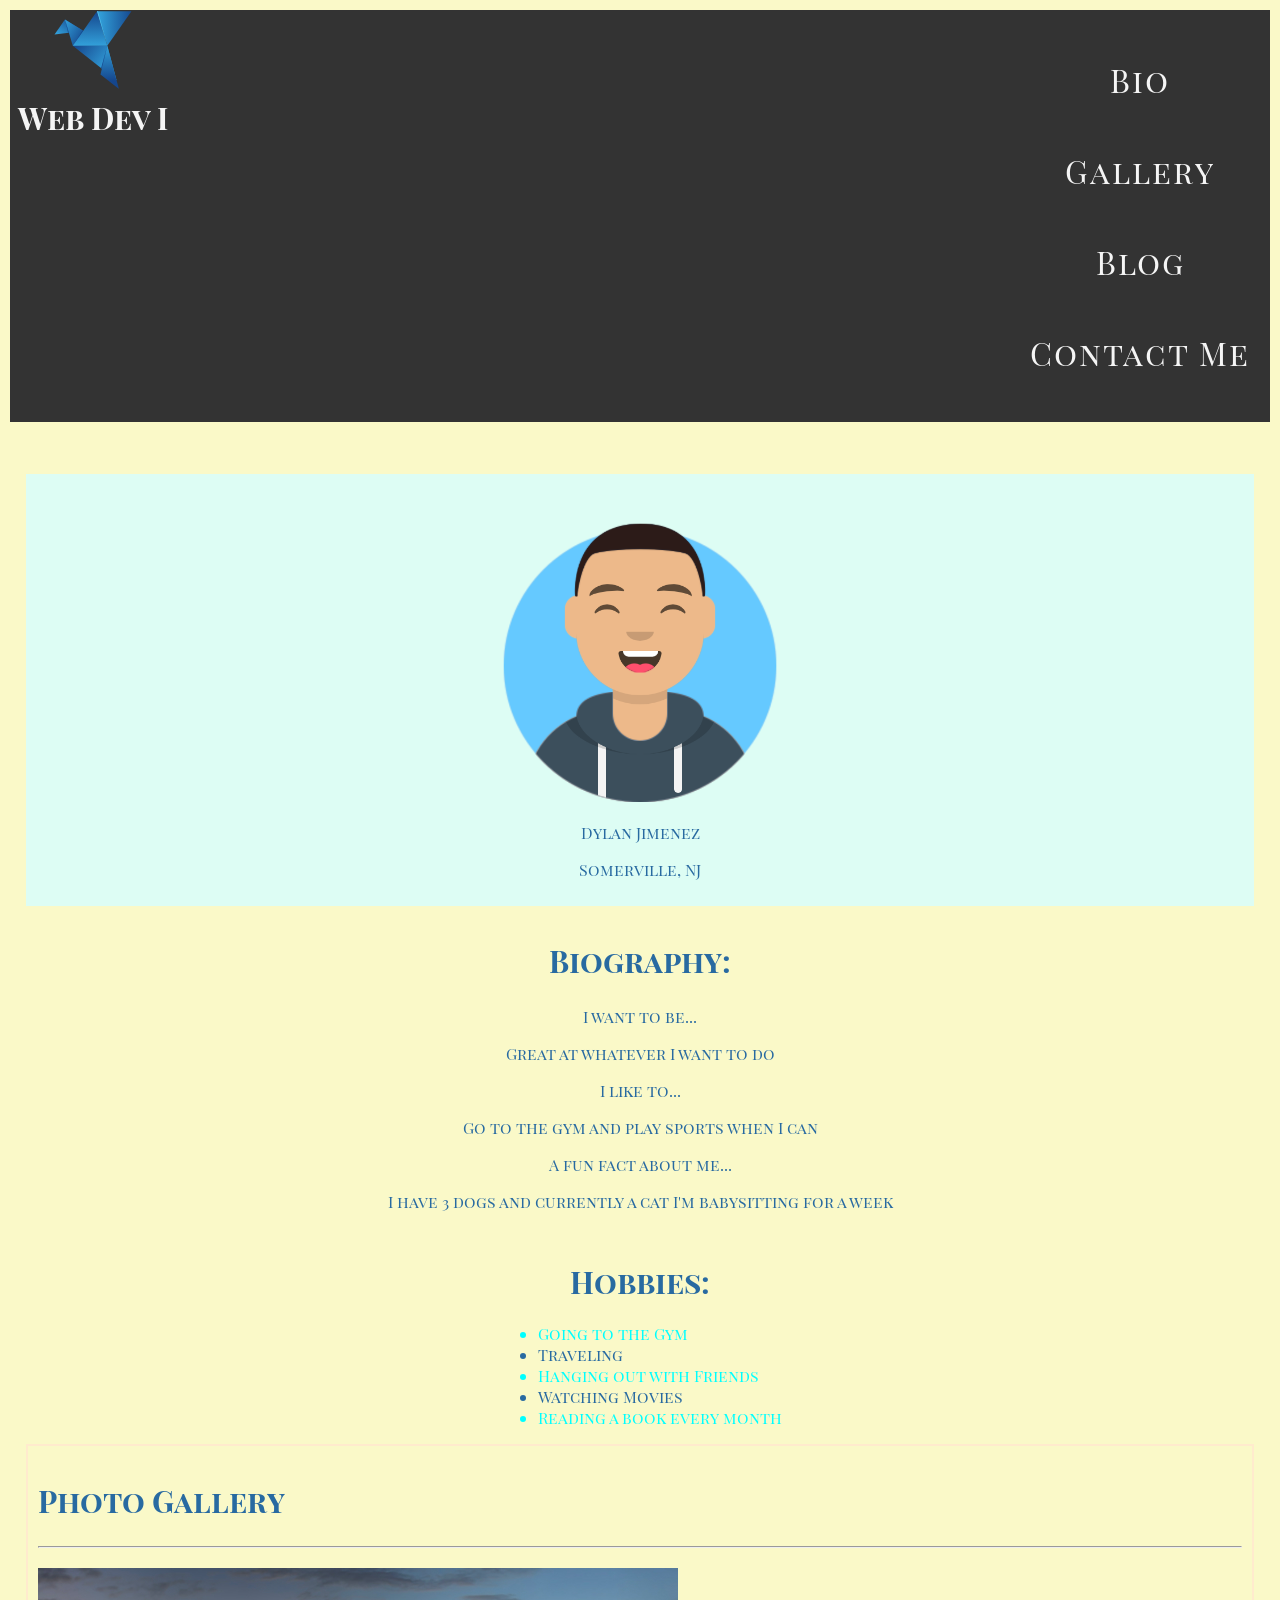
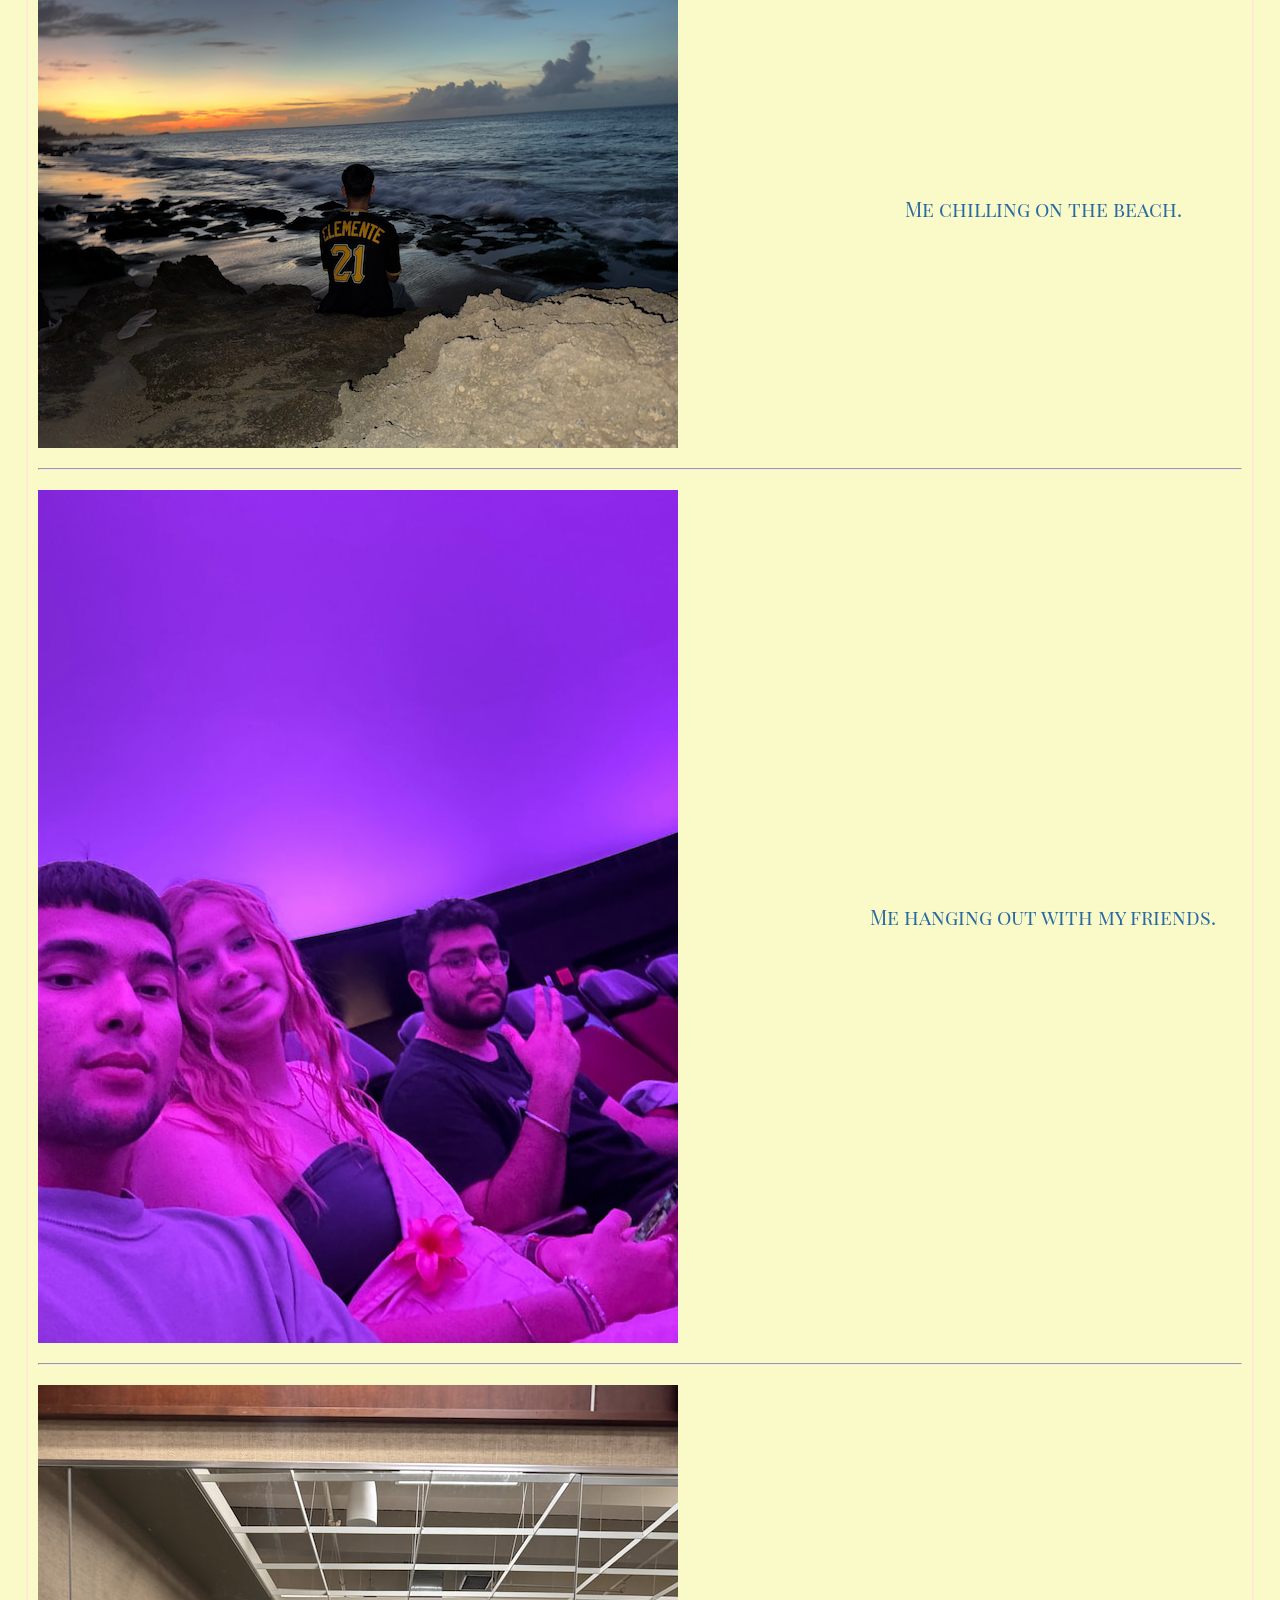
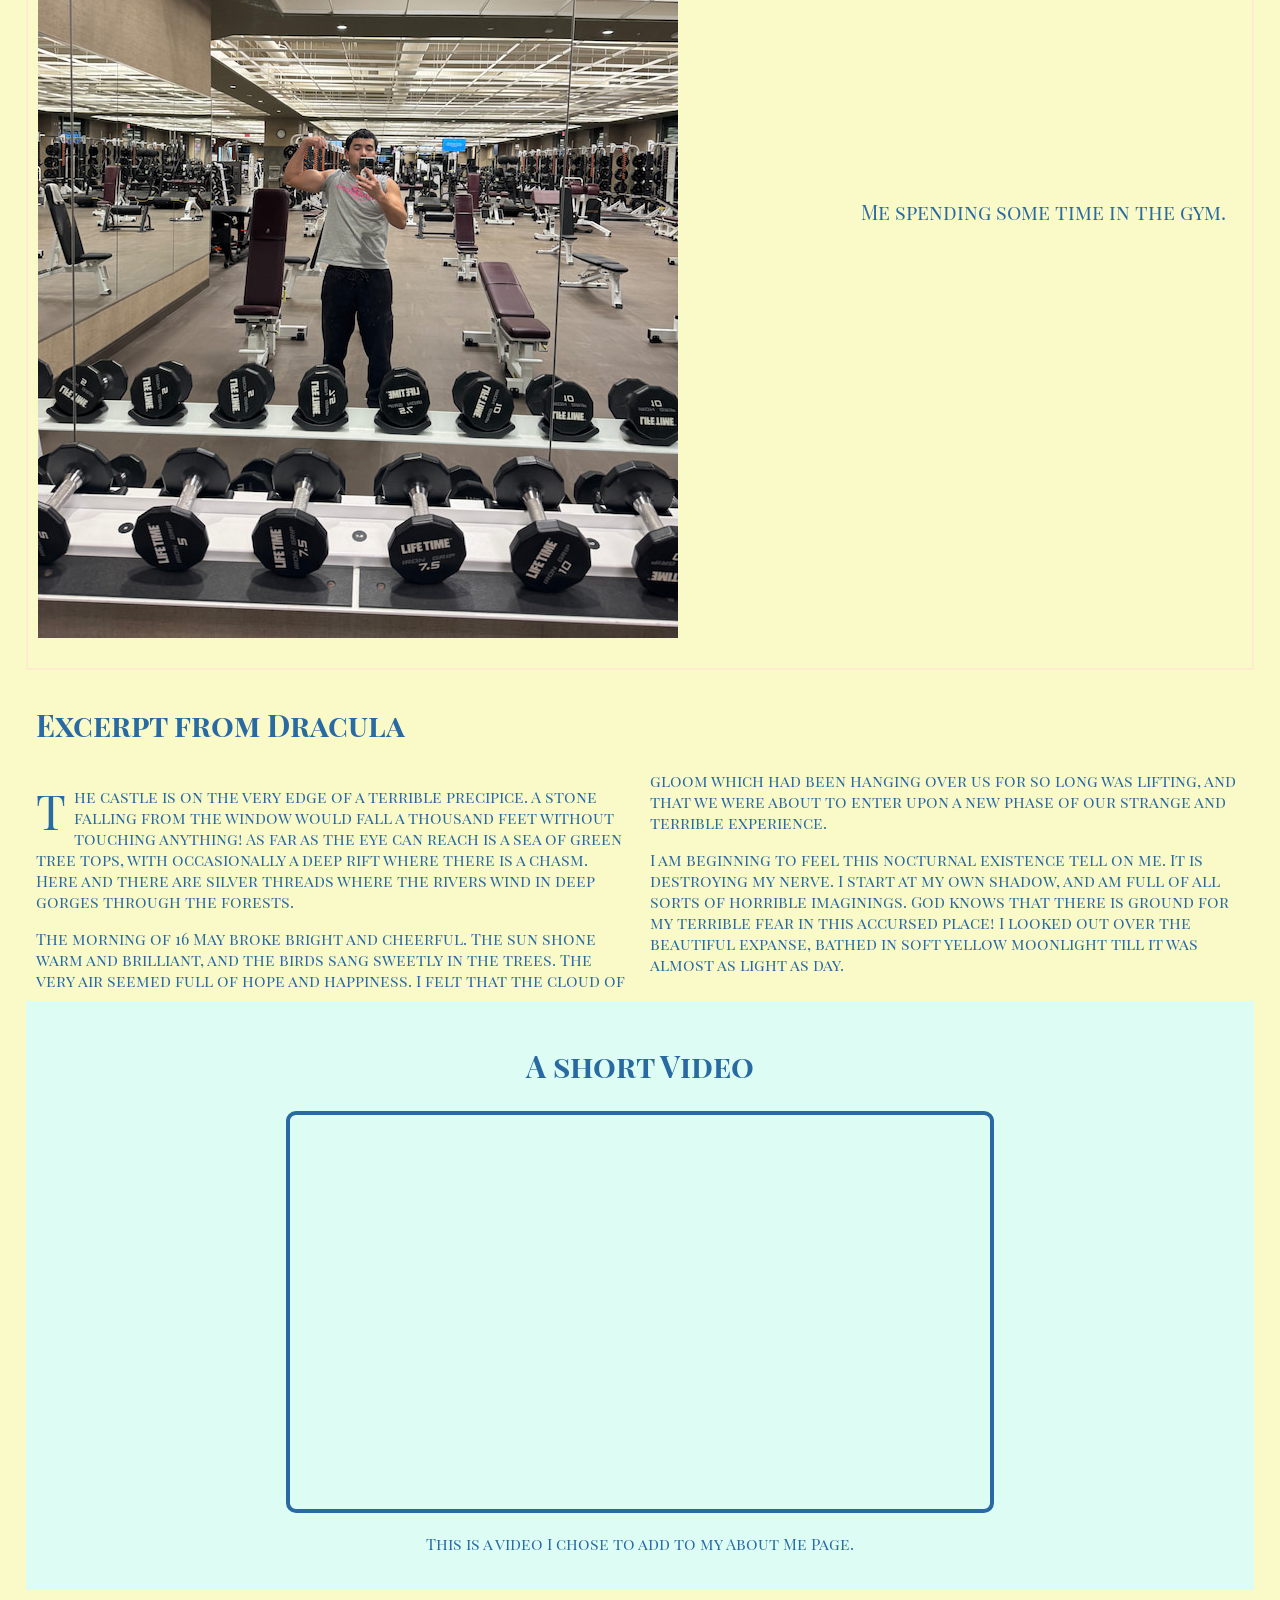
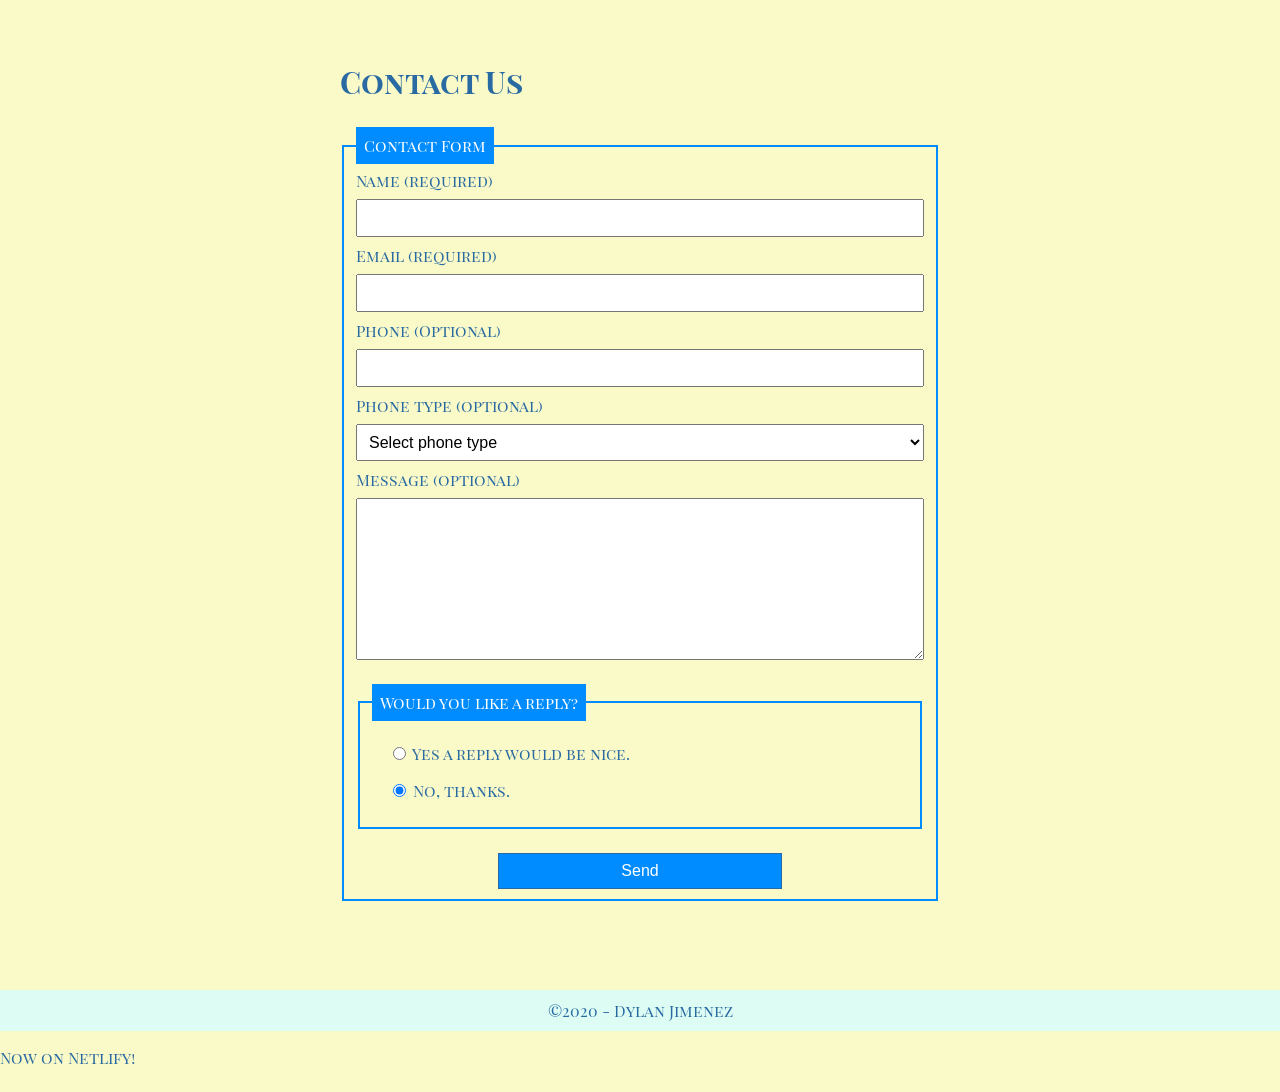
==== commit c963ddf5: "Embed Video" ====
--- a/index.html
+++ b/index.html
@@ -159,6 +159,18 @@
 
             </article>
 
+            <section id="video">
+                <h2>A short Video</h2>
+
+                <iframe id="myVideo" width="560" height="315"
+                    src="https://www.youtube.com/embed/VH_aDs4DfJU?si=YCGV6R4V-DKSQ9hM"
+                    title="YouTube video player" frameborder="0"
+                    allow="accelerometer; autoplay; clipboard-write; encrypted-media; gyroscope; picture-in-picture; web-share"
+                    referrerpolicy="strict-origin-when-cross-origin"
+                    allowfullscreen></iframe>
+
+                <p>This is a video I chose to add to my About Me Page.</p>
+            </section>
 
             <section id="contact">
 
--- a/css/style.css
+++ b/css/style.css
@@ -176,3 +176,19 @@
     width:50%;
     justify-self: center;
 }
+
+/* Video section */
+#video {
+    text-align: center;
+    background-color: #DDFDF4;
+    padding: 20px;
+}
+
+#myVideo {
+    width: 80%;
+    max-width: 700px;
+    aspect-ratio: 16 / 9;
+    height: auto;
+    border: 4px solid #286AA1;
+    border-radius: 10px;
+}
--- a/css/nav.css
+++ b/css/nav.css
@@ -42,7 +42,7 @@
 .navbar-links li {
     list-style: none;
     display: block;
-    padding: 0.5rem 0;
+    padding: .5rem 0;
     text-align: center;
 }
 
@@ -53,7 +53,7 @@
 .navbar-links a {
     color: whitesmoke;
     background-color: #333;
-    font-size: 1.5rem;
+    font-size: 2rem;
     padding: 1rem 1.25rem;
     letter-spacing: 2px;
     text-decoration: none;
@@ -62,7 +62,8 @@
 
 .navbar-links a:hover,
 .navbar-links a:focus {
-    filter: invert(1);
+    color: #333;
+    background-color: whitesmoke;
     border-radius: 10px;
     outline: none;
 }
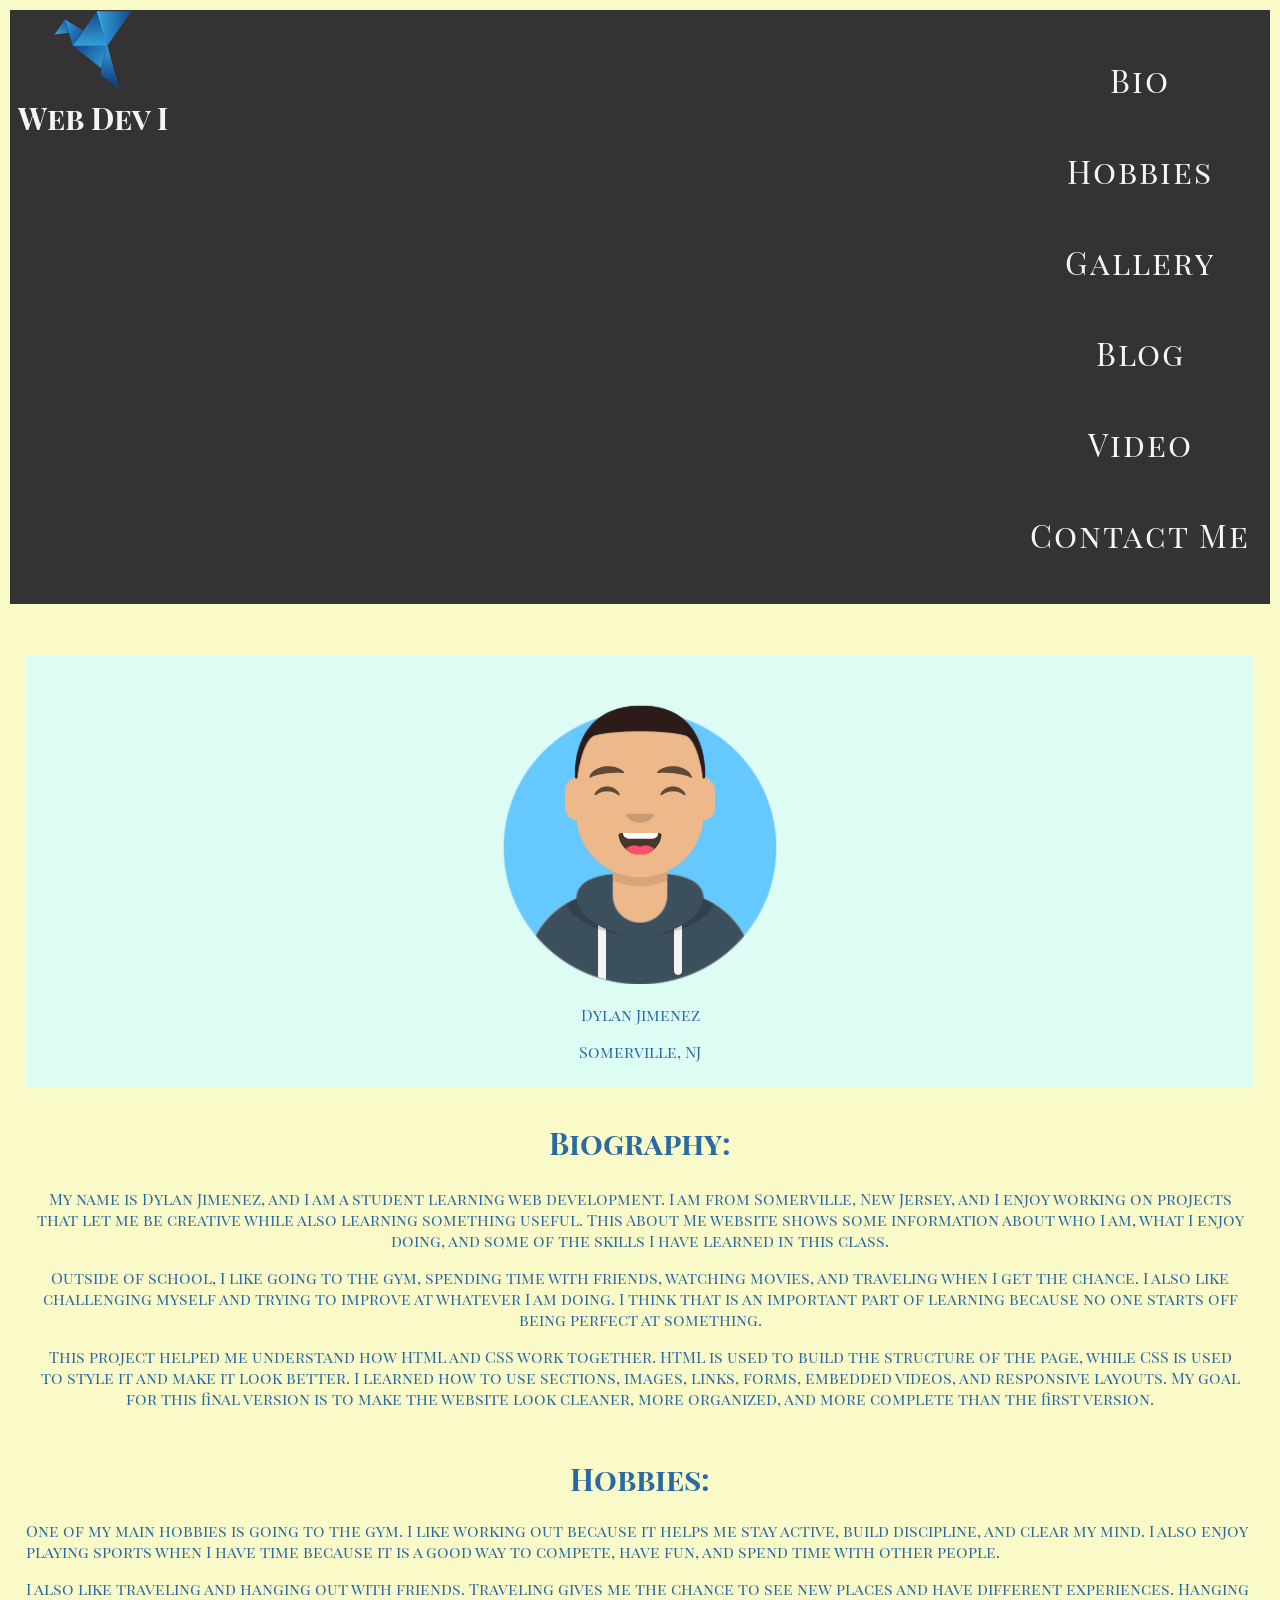
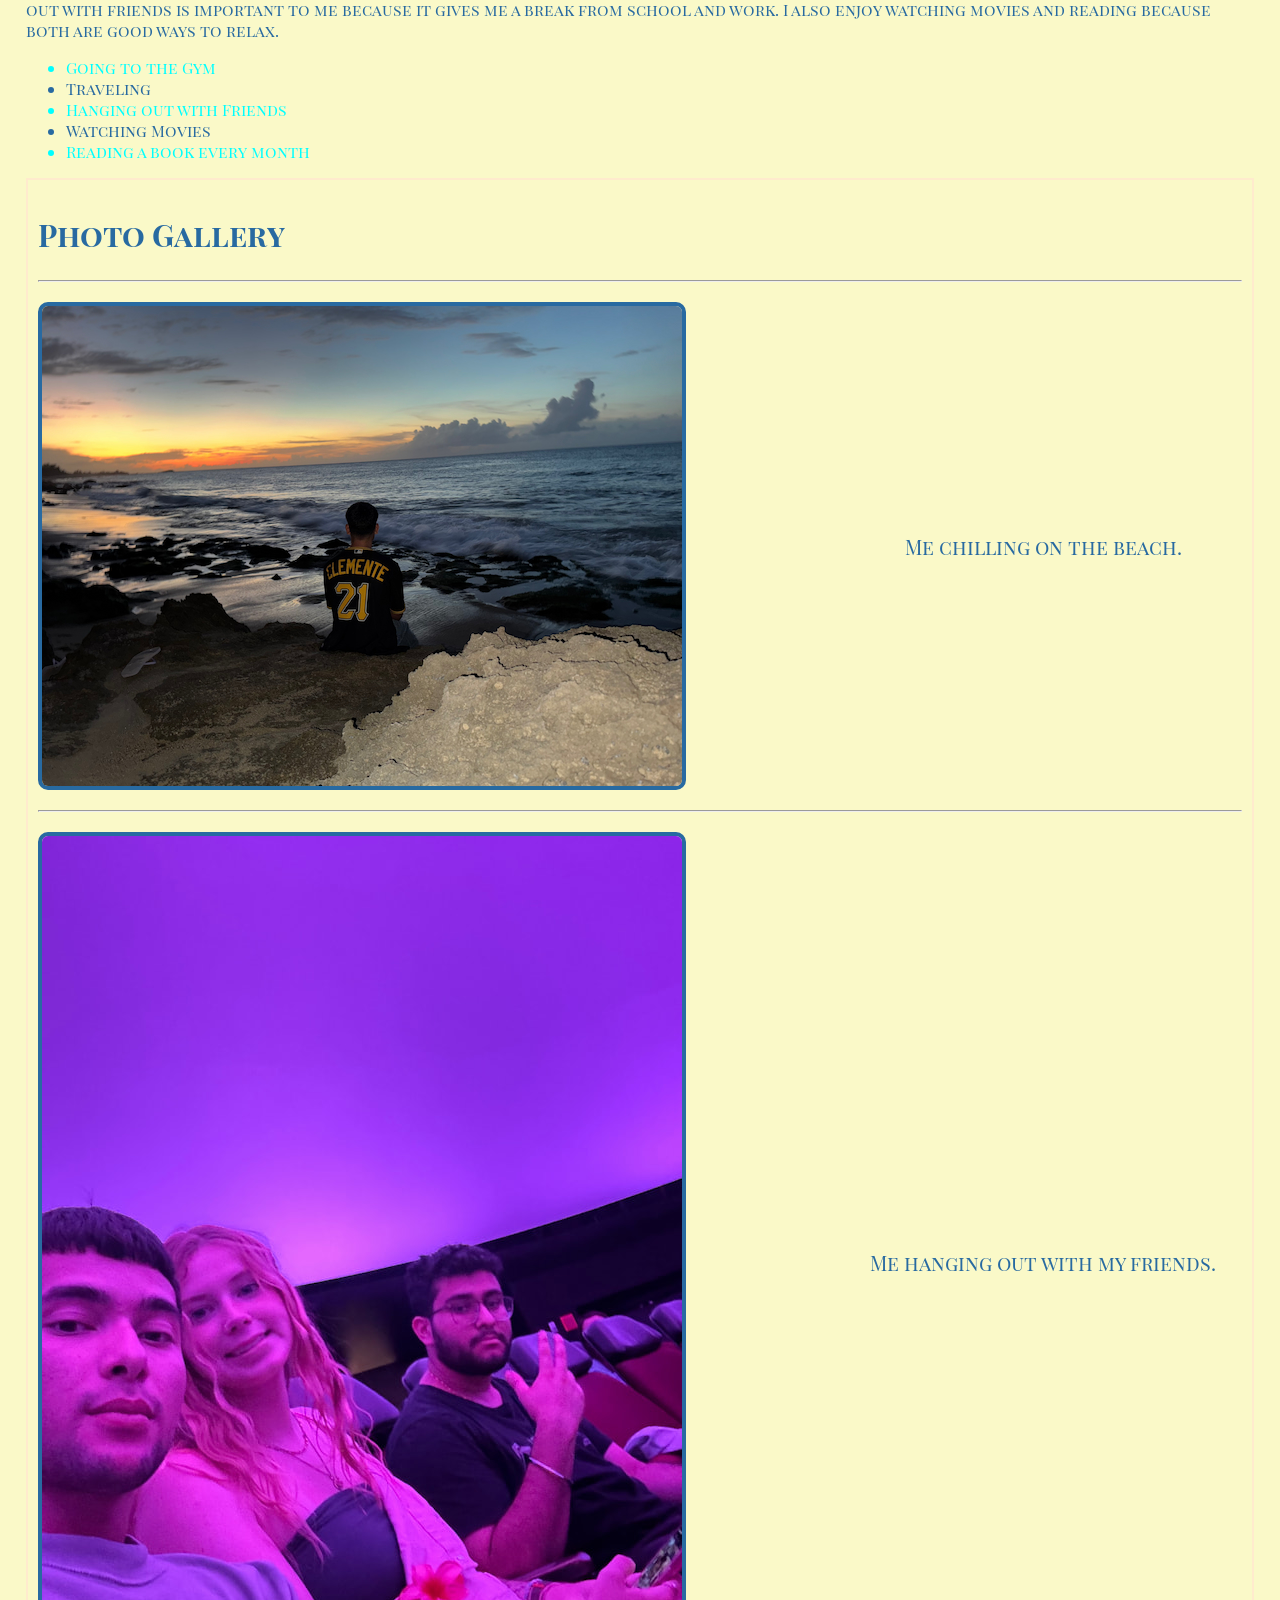
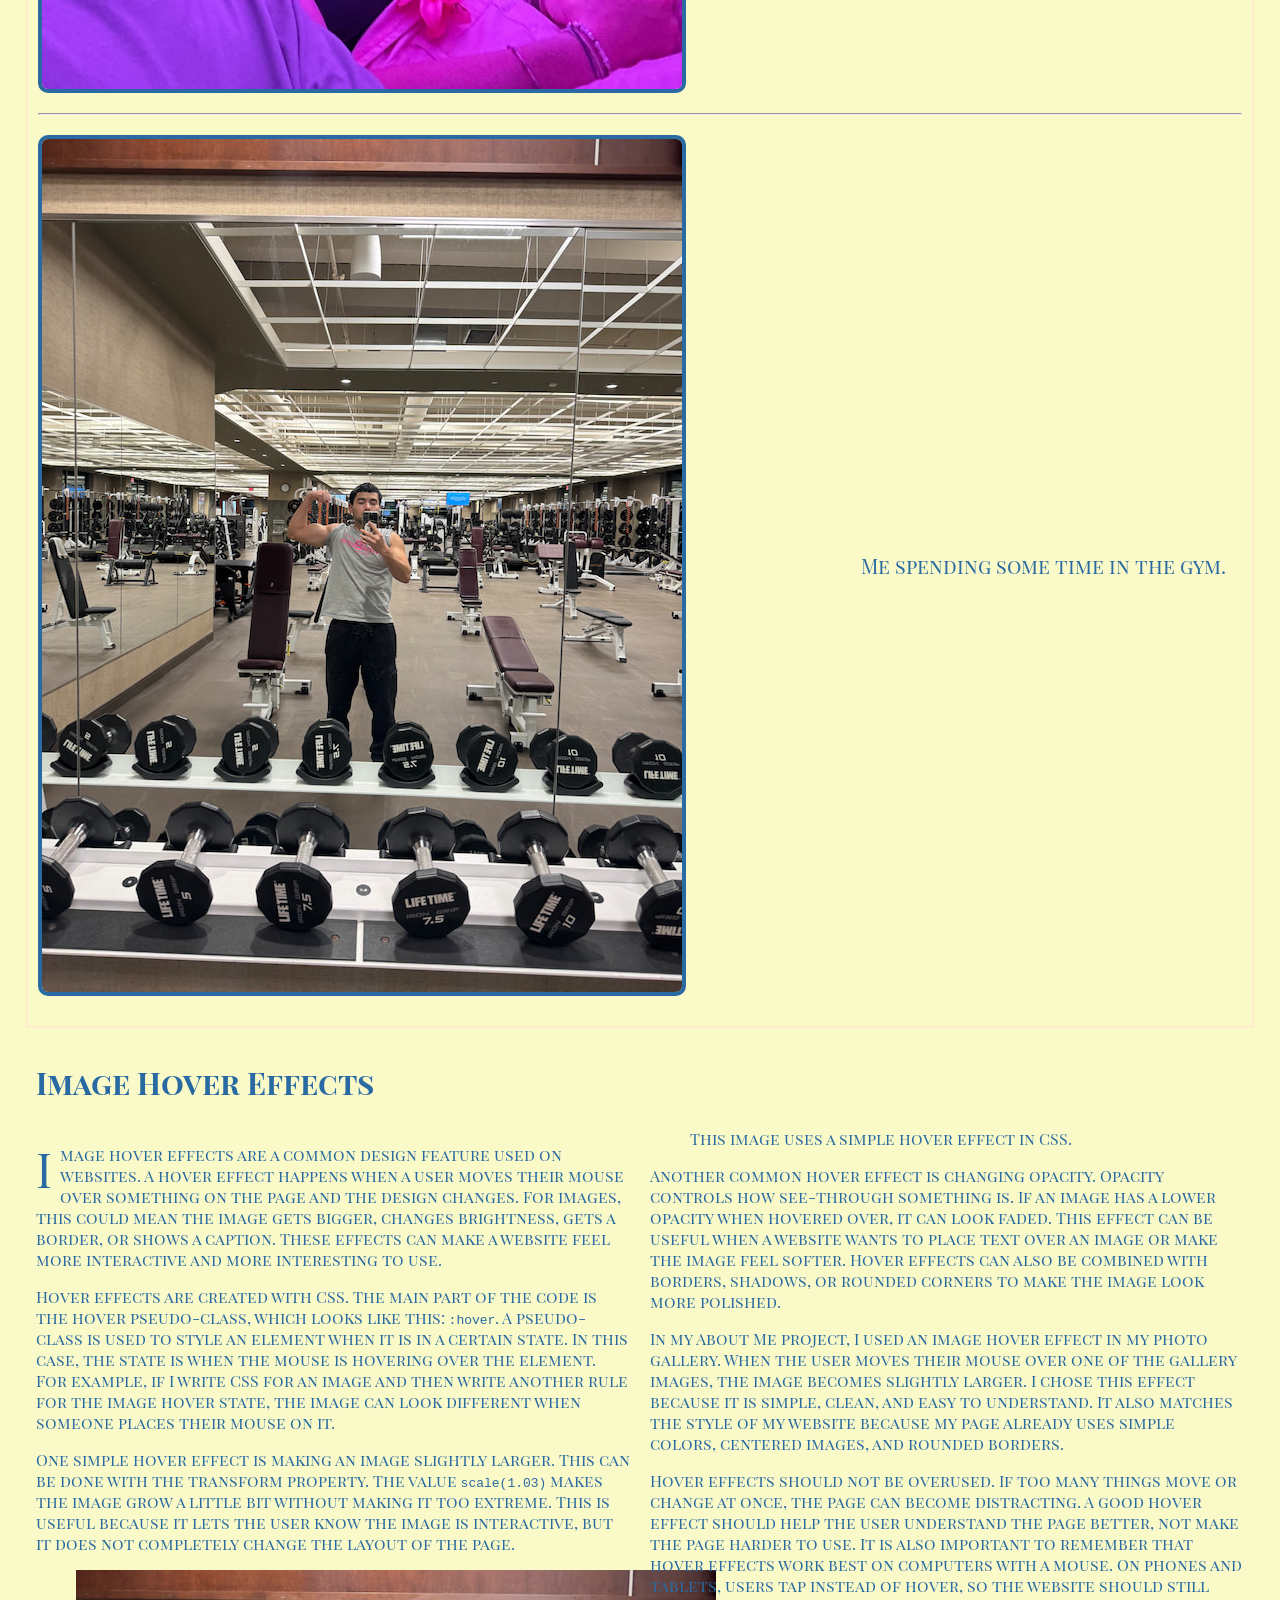
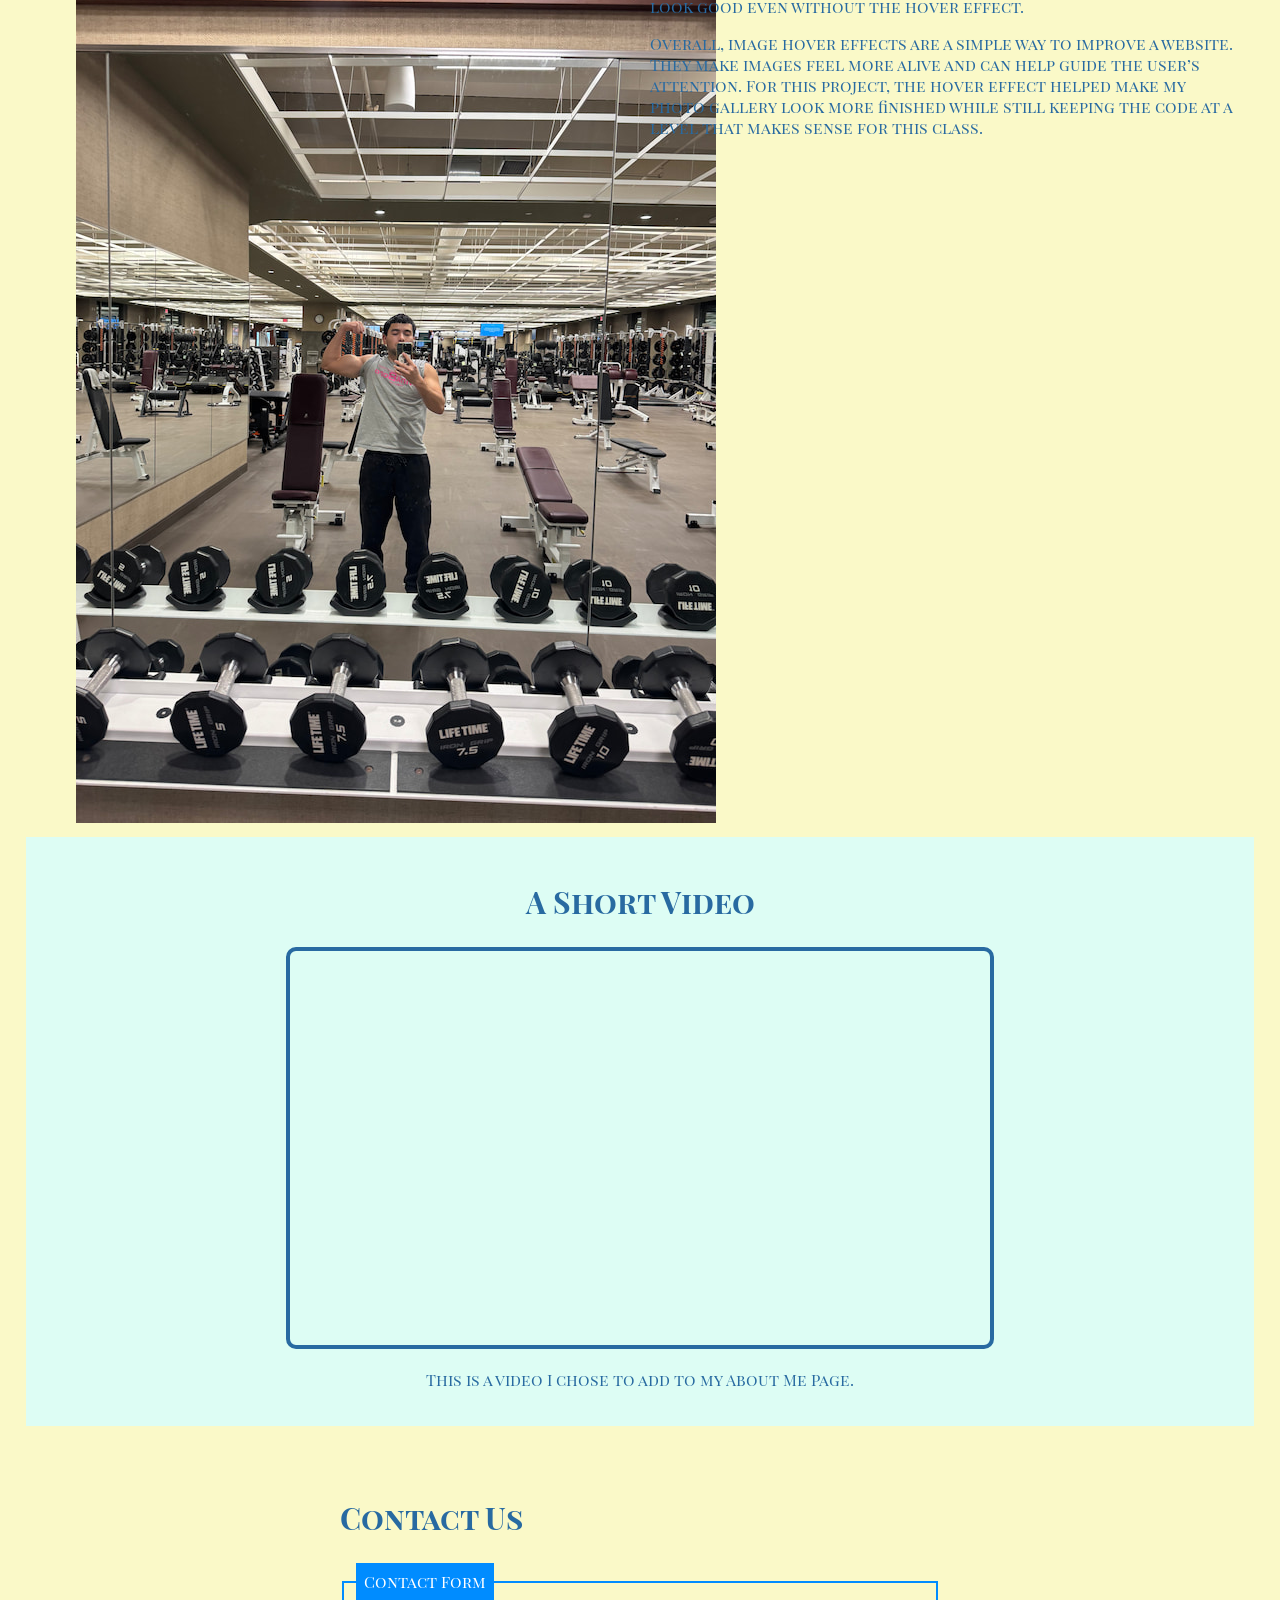
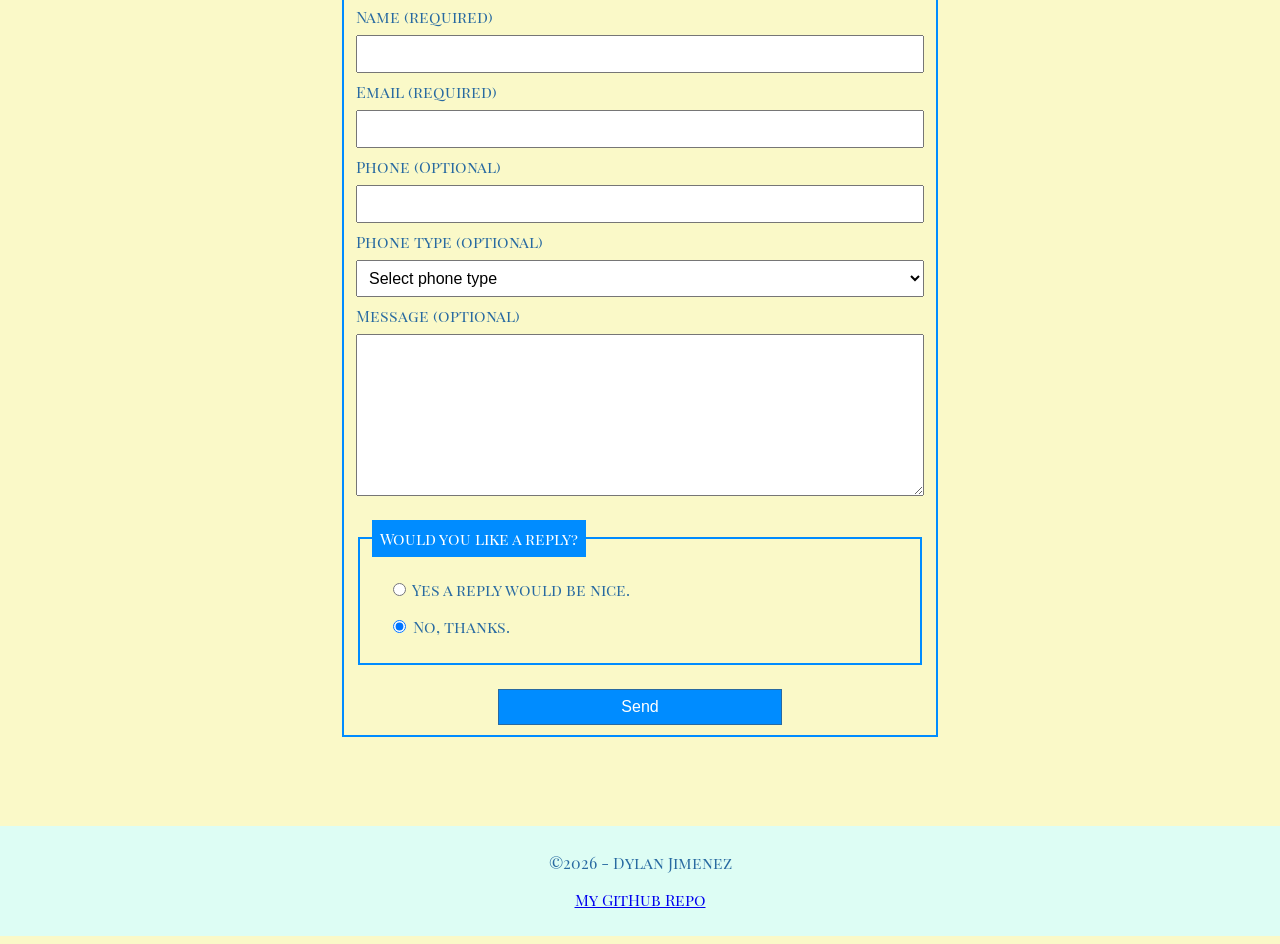
==== commit 05d29ea3: "final project merge to master" ====
--- a/index.html
+++ b/index.html
@@ -28,12 +28,18 @@
                     <h1 class="logo-title">Web Dev I</h1>
                 </div>
 
+                <input type="checkbox" id="menu-toggle">
+                <label for="menu-toggle" class="hamburger">&#9776;</label>
+
                 <div class="navbar-links">
                     <ul>
                         <li><a href="#bio" class="nav-links">Bio</a></li>
+                        <li><a href="#hobbies" class="nav-links">Hobbies</a>
+                        </li>
                         <li><a href="#gallery" class="nav-links">Gallery</a>
                         </li>
                         <li><a href="#lit" class="nav-links">Blog</a></li>
+                        <li><a href="#video" class="nav-links">Video</a></li>
                         <li><a href="#contact" class="nav-links">Contact Me</a>
                         </li>
                     </ul>
@@ -55,23 +61,38 @@
 
             <section id="bio">
 
-                <!-- Bio section, Personal info -->
-
                 <h2>Biography:</h2>
 
                 <div>
-
-                    <p>I want to be...</p>
-
-                    <p>Great at whatever I want to do</p>
-
-                    <p>I like to...</p>
-                    <p>Go to the gym and play sports when I can</p>
-
-                    <p>A fun fact about me...</p>
-                    <p>I have 3 dogs and currently a cat I'm babysitting for a
-                        week</p>
-
+                    <p>
+                        My name is Dylan Jimenez, and I am a student learning
+                        web development. I am from Somerville, New Jersey, and I
+                        enjoy working on projects that let me be creative while
+                        also learning something useful. This About Me website
+                        shows some information about who I am, what I enjoy
+                        doing, and some of the skills I have learned in this
+                        class.
+                    </p>
+
+                    <p>
+                        Outside of school, I like going to the gym, spending
+                        time with friends, watching movies, and traveling when I
+                        get the chance. I also like challenging myself and
+                        trying to improve at whatever I am doing. I think that
+                        is an important part of learning because no one starts
+                        off being perfect at something.
+                    </p>
+
+                    <p>
+                        This project helped me understand how HTML and CSS work
+                        together. HTML is used to build the structure of the
+                        page, while CSS is used to style it and make it look
+                        better. I learned how to use sections, images, links,
+                        forms, embedded videos, and responsive layouts. My goal
+                        for this final version is to make the website look
+                        cleaner, more organized, and more complete than the
+                        first version.
+                    </p>
                 </div>
 
             </section>
@@ -80,13 +101,32 @@
 
                 <h2>Hobbies:</h2>
 
-                <ul>
-                    <li>Going to the Gym</li>
-                    <li>Traveling</li>
-                    <li>Hanging out with Friends</li>
-                    <li>Watching Movies</li>
-                    <li>Reading a book every month</li>
-                </ul>
+                <div>
+                    <p>
+                        One of my main hobbies is going to the gym. I like
+                        working out because it helps me stay active, build
+                        discipline, and clear my mind. I also enjoy playing
+                        sports when I have time because it is a good way to
+                        compete, have fun, and spend time with other people.
+                    </p>
+
+                    <p>
+                        I also like traveling and hanging out with friends.
+                        Traveling gives me the chance to see new places and have
+                        different experiences. Hanging out with friends is
+                        important to me because it gives me a break from school
+                        and work. I also enjoy watching movies and reading
+                        because both are good ways to relax.
+                    </p>
+
+                    <ul>
+                        <li>Going to the Gym</li>
+                        <li>Traveling</li>
+                        <li>Hanging out with Friends</li>
+                        <li>Watching Movies</li>
+                        <li>Reading a book every month</li>
+                    </ul>
+                </div>
 
             </section>
 
@@ -101,7 +141,6 @@
                     <figcaption>Me chilling on the beach.</figcaption>
                 </figure>
 
-
                 <hr>
 
                 <figure>
@@ -116,51 +155,98 @@
                     <figcaption>Me spending some time in the gym.</figcaption>
                 </figure>
 
-
             </section>
 
             <article id="lit">
 
-                <h2>Excerpt from Dracula</h2>
+                <h2>Image Hover Effects</h2>
 
                 <div>
 
-                    <p>The castle is on the very edge of a terrible precipice. A
-                        stone falling from
-                        the window would fall a thousand feet without touching
-                        anything! As far as
-                        the eye can reach is a sea of green tree tops, with
-                        occasionally a deep rift
-                        where there is a chasm. Here and there are silver
-                        threads where the rivers
-                        wind in deep gorges through the forests.</p>
-
-                    <p>The morning of 16 May broke bright and cheerful. The sun
-                        shone warm and
-                        brilliant, and the birds sang sweetly in the trees. The
-                        very air seemed full
-                        of hope and happiness. I felt that the cloud of gloom
-                        which had been hanging
-                        over us for so long was lifting, and that we were about
-                        to enter upon a new
-                        phase of our strange and terrible experience.</p>
-
-                    <p>I am beginning to feel this nocturnal existence tell on
-                        me. It is destroying
-                        my nerve. I start at my own shadow, and am full of all
-                        sorts of horrible
-                        imaginings. God knows that there is ground for my
-                        terrible fear in this
-                        accursed place! I looked out over the beautiful expanse,
-                        bathed in soft
-                        yellow moonlight till it was almost as light as day.</p>
+                    <p>
+                        Image hover effects are a common design feature used on
+                        websites. A hover effect happens when a user moves their
+                        mouse over something on the page and the design changes.
+                        For images, this could mean the image gets bigger,
+                        changes brightness, gets a border, or shows a caption.
+                        These effects can make a website feel more interactive
+                        and more interesting to use.
+                    </p>
+
+                    <p>
+                        Hover effects are created with CSS. The main part of the
+                        code is the hover pseudo-class, which looks like this:
+                        <code>:hover</code>. A pseudo-class is used to style an
+                        element when it is in a certain state. In this case, the
+                        state is when the mouse is hovering over the element.
+                        For example, if I write CSS for an image and then write
+                        another rule for the image hover state, the image can
+                        look different when someone places their mouse on it.
+                    </p>
+
+                    <p>
+                        One simple hover effect is making an image slightly
+                        larger. This can be done with the transform property.
+                        The value <code>scale(1.03)</code> makes the image grow
+                        a little bit without making it too extreme. This is
+                        useful because it lets the user know the image is
+                        interactive, but it does not completely change the
+                        layout of the page.
+                    </p>
+
+                    <figure>
+                        <img src="img/Gym-640w.jpg"
+                            alt="Example of image hover effect">
+                        <figcaption>This image uses a simple hover effect in
+                            CSS.</figcaption>
+                    </figure>
+
+                    <p>
+                        Another common hover effect is changing opacity. Opacity
+                        controls how see-through something is. If an image has a
+                        lower opacity when hovered over, it can look faded. This
+                        effect can be useful when a website wants to place text
+                        over an image or make the image feel softer. Hover
+                        effects can also be combined with borders, shadows, or
+                        rounded corners to make the image look more polished.
+                    </p>
+
+                    <p>
+                        In my About Me project, I used an image hover effect in
+                        my photo gallery. When the user moves their mouse over
+                        one of the gallery images, the image becomes slightly
+                        larger. I chose this effect because it is simple, clean,
+                        and easy to understand. It also matches the style of my
+                        website because my page already uses simple colors,
+                        centered images, and rounded borders.
+                    </p>
+
+                    <p>
+                        Hover effects should not be overused. If too many things
+                        move or change at once, the page can become distracting.
+                        A good hover effect should help the user understand the
+                        page better, not make the page harder to use. It is also
+                        important to remember that hover effects work best on
+                        computers with a mouse. On phones and tablets, users tap
+                        instead of hover, so the website should still look good
+                        even without the hover effect.
+                    </p>
+
+                    <p>
+                        Overall, image hover effects are a simple way to improve
+                        a website. They make images feel more alive and can help
+                        guide the user’s attention. For this project, the hover
+                        effect helped make my photo gallery look more finished
+                        while still keeping the code at a level that makes sense
+                        for this class.
+                    </p>
 
                 </div>
 
             </article>
 
             <section id="video">
-                <h2>A short Video</h2>
+                <h2>A Short Video</h2>
 
                 <iframe id="myVideo" width="560" height="315"
                     src="https://www.youtube.com/embed/VH_aDs4DfJU?si=YCGV6R4V-DKSQ9hM"
@@ -189,15 +275,15 @@
                             <input type="text" id="name" name="name" required>
 
                             <!-- email -->
-                            <label for="email"> Email (required)</label>
+                            <label for="email">Email (required)</label>
                             <input type="email" id="email" name="email"
                                 required>
 
-                            <!-- Phone -->
-                            <label for="phone"> Phone (Optional)</label>
+                            <!-- phone -->
+                            <label for="phone">Phone (Optional)</label>
                             <input type="tel" id="phone" name="phone">
 
-                            <!-- Phone type -->
+                            <!-- phone type -->
                             <label for="phonetype">Phone type (optional)</label>
                             <select id="phonetype" name="phonetype">
                                 <option value="" selected>Select phone type
@@ -207,12 +293,12 @@
                                 <option value="Home">Home</option>
                             </select>
 
-                            <!--message -->
+                            <!-- message -->
                             <label for="message">Message (optional)</label>
                             <textarea id="message" name="message"
-                                rows=8></textarea>
-
-                            <!-- Reply -->
+                                rows="8"></textarea>
+
+                            <!-- reply -->
                             <fieldset>
                                 <legend>Would you like a reply?</legend>
 
@@ -234,7 +320,7 @@
                                 </ul>
                             </fieldset>
 
-                            <!-- Submit -->
+                            <!-- submit -->
                             <button type="submit">Send</button>
 
                         </div>
@@ -242,15 +328,17 @@
                     </fieldset>
                 </form>
             </section>
+
         </main>
 
         <footer>
-
-            ©2020 - Dylan Jimenez
-
+            <p>©2026 - Dylan Jimenez</p>
+            <p>
+                <a href="https://github.com/RVCC-IDMX/about-me-Dylan-Jim.git">My
+                    GitHub Repo</a>
+            </p>
         </footer>
 
-        <p>Now on Netlify!</p>
     </body>
 
 </html>
--- a/css/style.css
+++ b/css/style.css
@@ -192,3 +192,50 @@
     border: 4px solid #286AA1;
     border-radius: 10px;
 }
+
+/* Gallery hover effect */
+#gallery img {
+    border: 4px solid #286AA1;
+    border-radius: 10px;
+}
+
+#gallery img:hover {
+    transform: scale(1.03);
+}
+
+/* Hamburger Menu */
+#menu-toggle {
+    display: none;
+}
+
+.hamburger {
+    display: none;
+    font-size: 30px;
+    cursor: pointer;
+}
+
+/* Phone size */
+@media screen and (max-width: 60em) {
+
+    .hamburger {
+        display: block;
+    }
+
+    .navbar-links {
+        display: none;
+        width: 100%;
+    }
+
+    .navbar-links ul {
+        flex-direction: column;
+        padding: 0;
+    }
+
+    .navbar-links li {
+        margin: 10px 0;
+    }
+
+    #menu-toggle:checked ~ .navbar-links {
+        display: block;
+    }
+}
